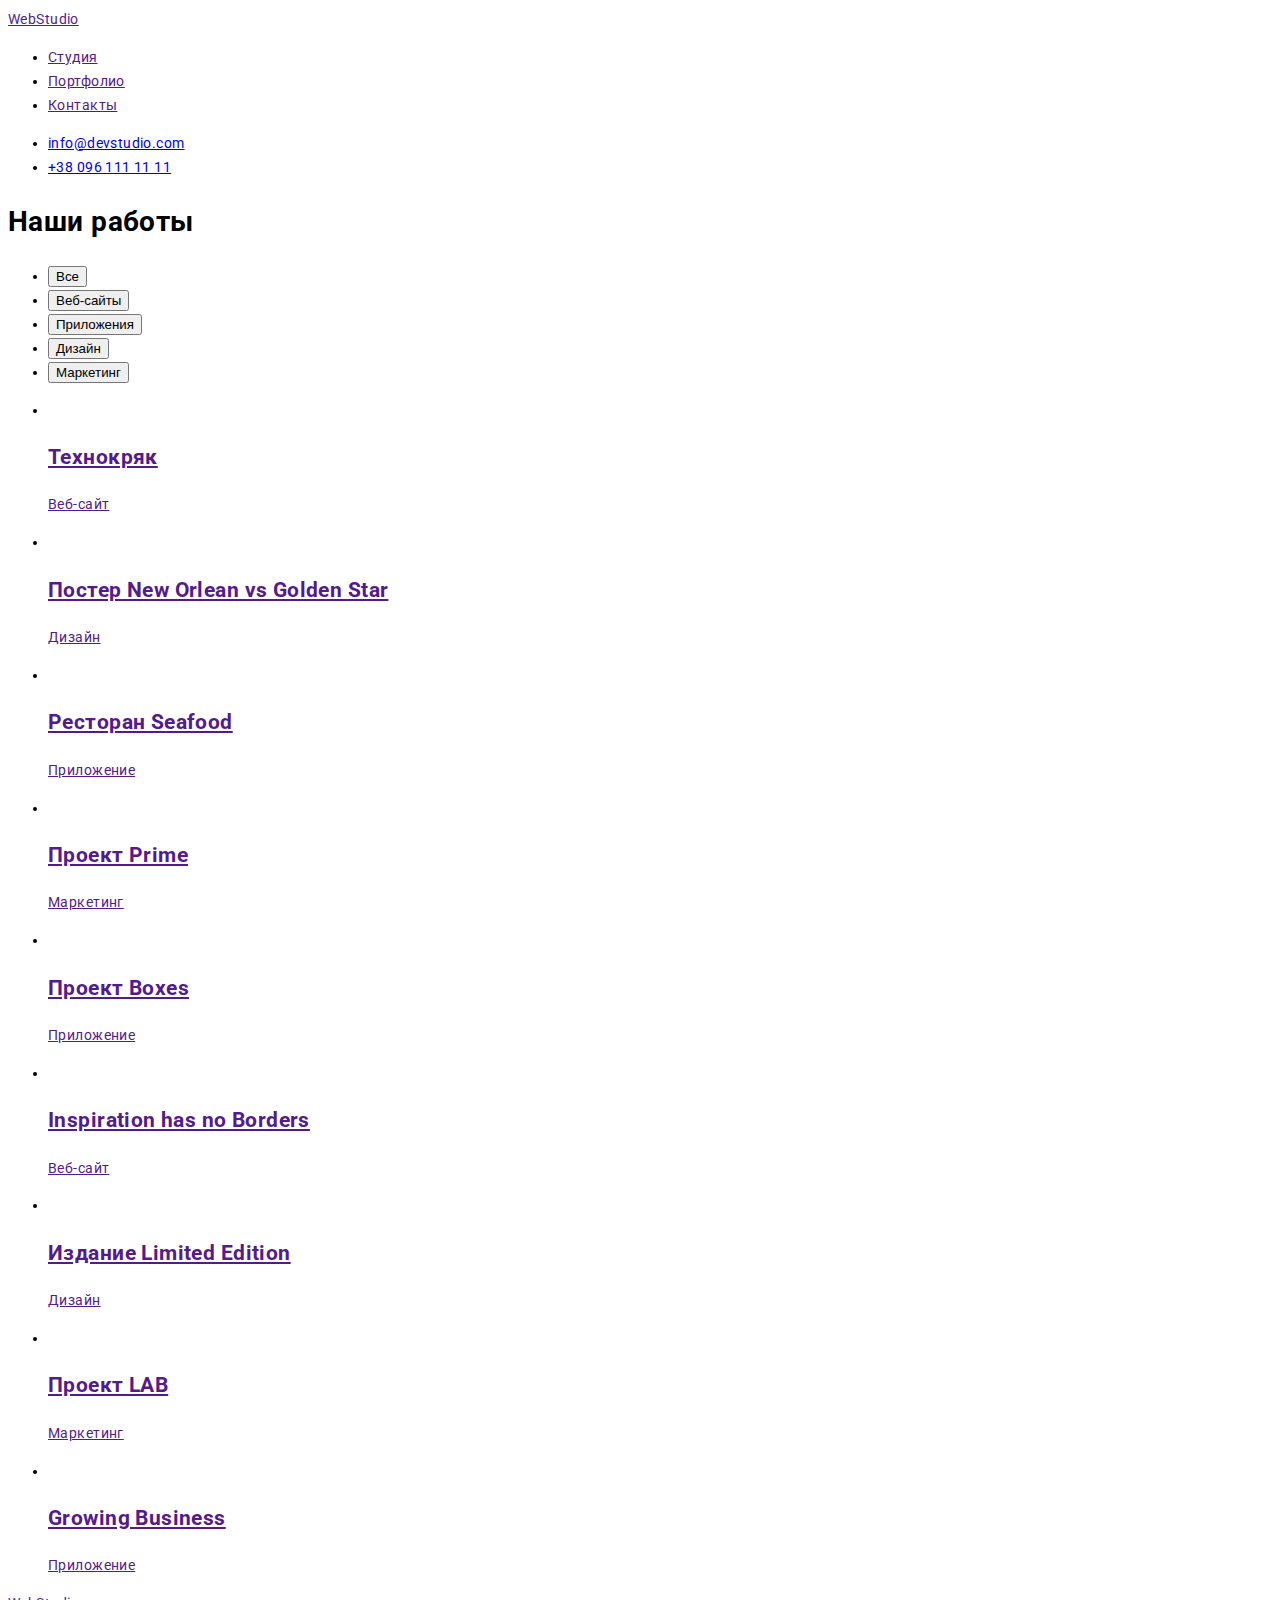
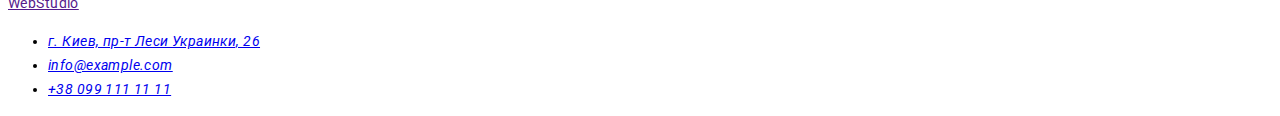
==== portfolio.html @ f93476ad "css header" ====
<!DOCTYPE html>
<html lang="ru">
<head>
    <meta charset="UTF-8">
    <meta http-equiv="X-UA-Compatible" content="IE=edge">
    <meta name="viewport" content="width=device-width, initial-scale=1.0">
    <title>Document</title>
    <link rel="preconnect" href="https://fonts.googleapis.com">
    <link rel="preconnect" href="https://fonts.gstatic.com" crossorigin>
    <link href="https://fonts.googleapis.com/css2?family=Raleway:wght@700&family=Roboto:wght@400;500;700&display=swap"
        rel="stylesheet">
    <link rel="stylesheet" href="./css/styles.css">
</head>
<body>
    <header>
        <nav>
            <a href="">WebStudio</a>
    
            <ul>
                <li><a href="">Студия</a></li>
                <li><a href="">Портфолио</a></li>
                <li><a href="">Контакты</a></li>
            </ul>
        </nav>
    
        <ul>
            <li><a href="mailto:info@devstudio.com">info@devstudio.com</a></li>
            <li><a href="tel:+380961111111">+38 096 111 11 11</a></li>
        </ul>
    </header>

    <main>
        <section>
            <!-- Предполагаемый заголовок секции-->
            <h1>Наши работы</h1>
        <ul>
            <li><button class="button">Все</button></li>
            <li><button class="button">Веб-сайты</button></li>
            <li><button class="button">Приложения</button></li>
            <li><button class="button">Дизайн</button></li>
            <li><button class="button">Маркетинг</button></li>
        </ul>

        <ul>
            <li><a href="">
                <img src="" alt="">
                <h2>Технокряк</h2>
                <p>Веб-сайт</p>
                </a>
            </li>
            <li><a href="">
                    <img src="" alt="">
                    <h2>Постер New Orlean vs Golden Star</h2>
                    <p>Дизайн</p>
                </a>
            </li>
            <li><a href="">
                <img src="" alt="">
                <h2>Ресторан Seafood</h2>
                <p>Приложение</p>
                </a>
            </li>
            <li><a href="">
                    <img src="" alt="">
                    <h2>Проект Prime</h2>
                    <p>Маркетинг</p>
                </a>
            </li>
            <li><a href="">
                    <img src="" alt="">
                    <h2>Проект Boxes</h2>
                    <p>Приложение</p>
                </a>
            </li>
            <li><a href="">
                    <img src="" alt="">
                    <h2>Inspiration has no Borders</h2>
                    <p>Веб-сайт</p>
                </a>
            </li>
            <li><a href="">
                    <img src="" alt="">
                    <h2>Издание Limited Edition</h2>
                    <p>Дизайн</p>
                </a>
            </li>
            <li><a href="">
                    <img src="" alt="">
                    <h2>Проект LAB</h2>
                    <p>Маркетинг</p>
                </a>
            </li>
            <li><a href="">
                    <img src="" alt="">
                    <h2>Growing Business</h2>
                    <p>Приложение</p>
                </a>
            </li>
        </ul>
        </section>
    </main>

    <footer>
        <a href="">WebStudio</a>
        <address>
            <ul>
                <li><a href="https://goo.gl/maps/ggvvfQNQPUt9Vm6N6" target="_blank" rel="noopener noreferrer">г. Киев, пр-т
                        Леси Украинки, 26</a></li>
                <li><a href="mailto:info@example.com">info@example.com</a></li>
                <li><a href="tel:+380991111111">+38 099 111 11 11</a></li>
            </ul>
        </address>
    </footer>


</body>
</html>
---- css/styles.css ----
:root{
    --primary-text-color: #757575;
    --title-text-color: #212121;
    --secondary-text-color: #FFFFFF;
    --accent-color: #2196F3;
}

body {
    font-family: Roboto, sans-serif;
    letter-spacing: 0.03em;
    font-size: 14px;
    line-height: 1.71;
}

.logo {
    font-family: Raleway, sans-serif;
    font-style: normal;
    font-weight: 700;
    font-size: 26px;
    line-height: 1.19;
    letter-spacing: 0.03em;

    color: #000000
}

.accent {
    color: var(--accent-color);
}

.site-nav a {
    font-weight: 500;
    font-size: 14px;
    line-height: 1.14;
    letter-spacing: 0.02em;

    color: var(--title-text-color);
}

.contacts a {
    font-weight: 500;
    font-size: 14px;
    line-height: 1.14;
    letter-spacing: 0.02em;

    color: #757575;
}

.site-nav a:hover,
.site-nav a:focus,
.contacts a:hover,
.contacts a:focus {
    color: var(--accent-color);
}
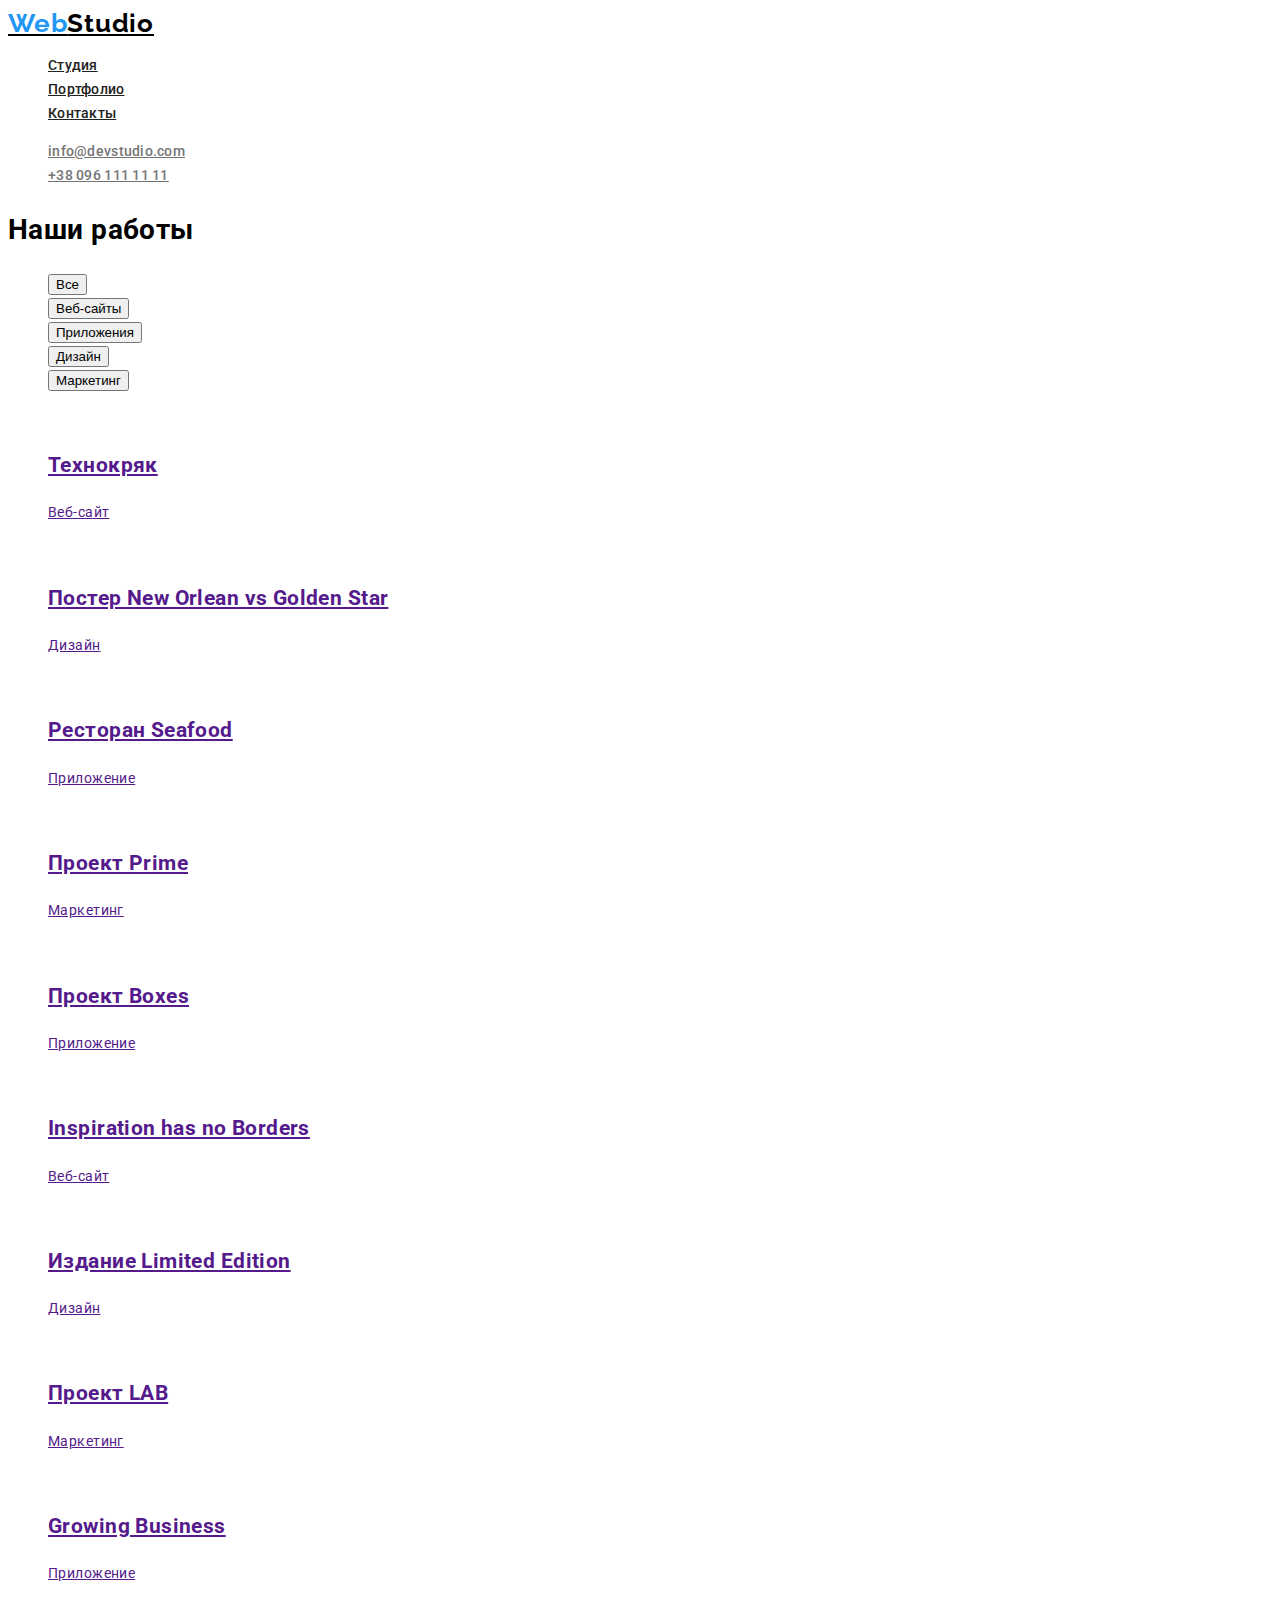
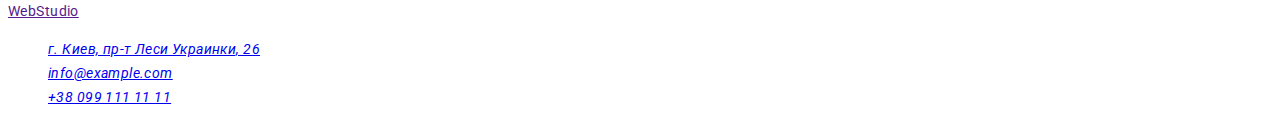
==== commit 576ab5a3: "Header copied to portfolio.html" ====
--- a/portfolio.html
+++ b/portfolio.html
@@ -12,23 +12,22 @@
     <link rel="stylesheet" href="./css/styles.css">
 </head>
 <body>
-    <header>
-        <nav>
-            <a href="">WebStudio</a>
-    
-            <ul>
-                <li><a href="">Студия</a></li>
-                <li><a href="">Портфолио</a></li>
-                <li><a href="">Контакты</a></li>
-            </ul>
-        </nav>
-    
-        <ul>
-            <li><a href="mailto:info@devstudio.com">info@devstudio.com</a></li>
-            <li><a href="tel:+380961111111">+38 096 111 11 11</a></li>
+<header>
+    <nav>
+        <a href="" class="logo"><span class="accent">Web</span>Studio</a>
+
+        <ul class="site-nav">
+            <li><a href="">Студия</a></li>
+            <li><a href="portfolio.html">Портфолио</a></li>
+            <li><a href="">Контакты</a></li>
         </ul>
-    </header>
+    </nav>
 
+    <ul class="contacts">
+        <li><a href="mailto:info@devstudio.com">info@devstudio.com</a></li>
+        <li><a href="tel:+380961111111">+38 096 111 11 11</a></li>
+    </ul>
+</header>
     <main>
         <section>
             <!-- Предполагаемый заголовок секции-->
--- a/css/styles.css
+++ b/css/styles.css
@@ -5,6 +5,7 @@
     --accent-color: #2196F3;
 }
 
+/* Правила, применимые ко всему body  */
 body {
     font-family: Roboto, sans-serif;
     letter-spacing: 0.03em;
@@ -12,6 +13,11 @@
     line-height: 1.71;
 }
 
+ul {
+    list-style-type: none;
+}
+
+/* Стилизация header  */
 .logo {
     font-family: Raleway, sans-serif;
     font-style: normal;
@@ -50,4 +56,6 @@
 .contacts a:hover,
 .contacts a:focus {
     color: var(--accent-color);
-}+}
+
+/* Стилизация footer  */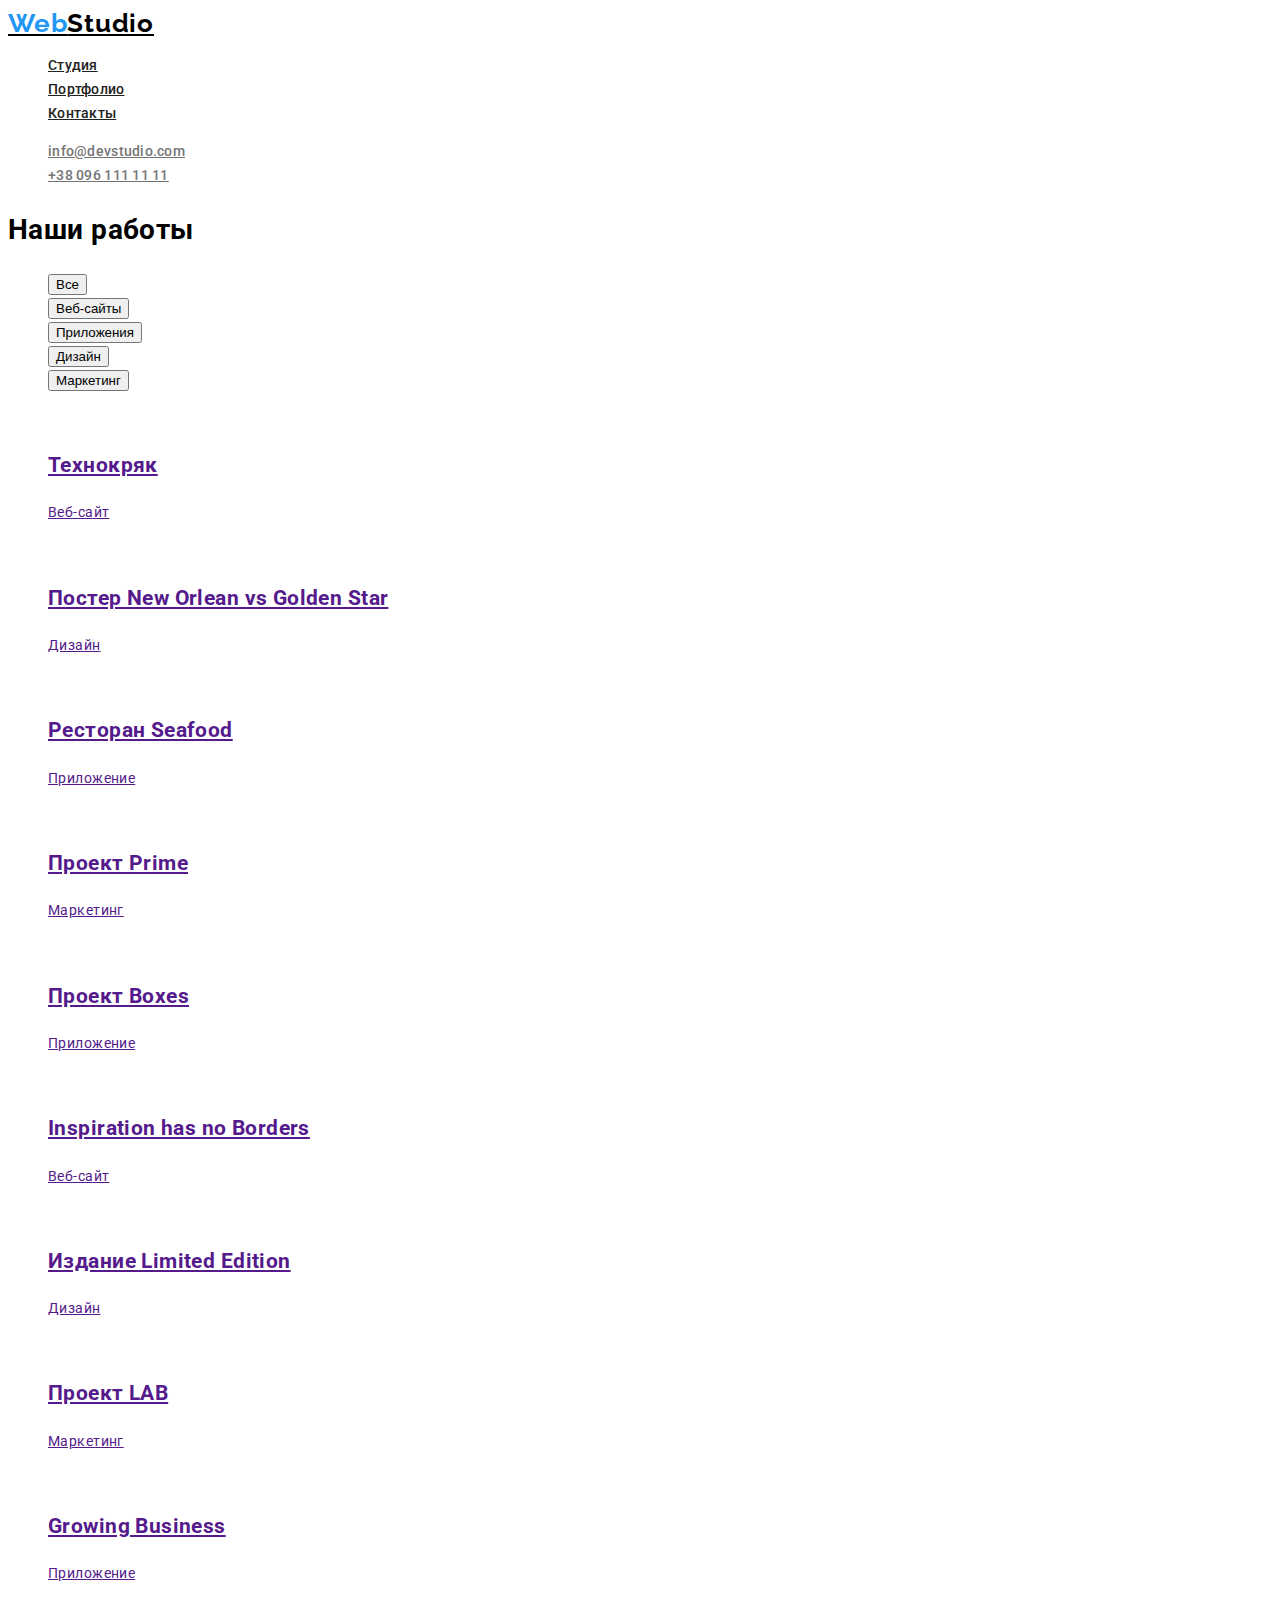
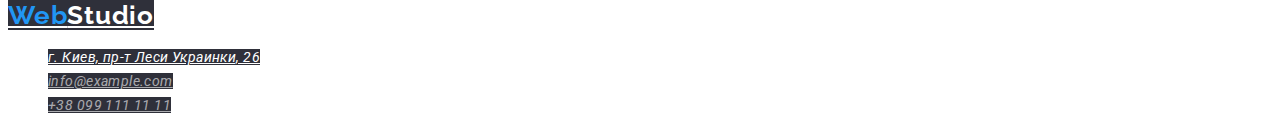
==== commit 7f26c9c6: "Copied footer to portfolio.html" ====
--- a/portfolio.html
+++ b/portfolio.html
@@ -99,17 +99,17 @@
         </section>
     </main>
 
-    <footer>
-        <a href="">WebStudio</a>
-        <address>
-            <ul>
-                <li><a href="https://goo.gl/maps/ggvvfQNQPUt9Vm6N6" target="_blank" rel="noopener noreferrer">г. Киев, пр-т
-                        Леси Украинки, 26</a></li>
-                <li><a href="mailto:info@example.com">info@example.com</a></li>
-                <li><a href="tel:+380991111111">+38 099 111 11 11</a></li>
-            </ul>
-        </address>
-    </footer>
+<footer>
+    <a href="" class="logo footer"><span class="accent">Web</span>Studio</a>
+    <address>
+        <ul>
+            <li><a class="physical-adress" href="https://goo.gl/maps/ggvvfQNQPUt9Vm6N6" target="_blank"
+                    rel="noopener noreferrer">г. Киев, пр-т Леси Украинки, 26</a></li>
+            <li><a class="contacts-footer" href="mailto:info@example.com">info@example.com</a></li>
+            <li><a class="contacts-footer" href="tel:+380991111111">+38 099 111 11 11</a></li>
+        </ul>
+    </address>
+</footer>
 
 
 </body>
--- a/css/styles.css
+++ b/css/styles.css
@@ -58,4 +58,20 @@
     color: var(--accent-color);
 }
 
-/* Стилизация footer  */+/* Стилизация footer  */
+.logo.footer {
+    color: #FFFFFF;
+    background-color: #2F303A;
+}
+
+.physical-adress {
+    font-weight: 400;
+    color: #FFFFFF;
+    background-color: #2F303A;
+}
+
+.contacts-footer {
+    font-weight: 400;
+    color: rgba(255, 255, 255, 0.6);
+    background-color: #2F303A;
+}
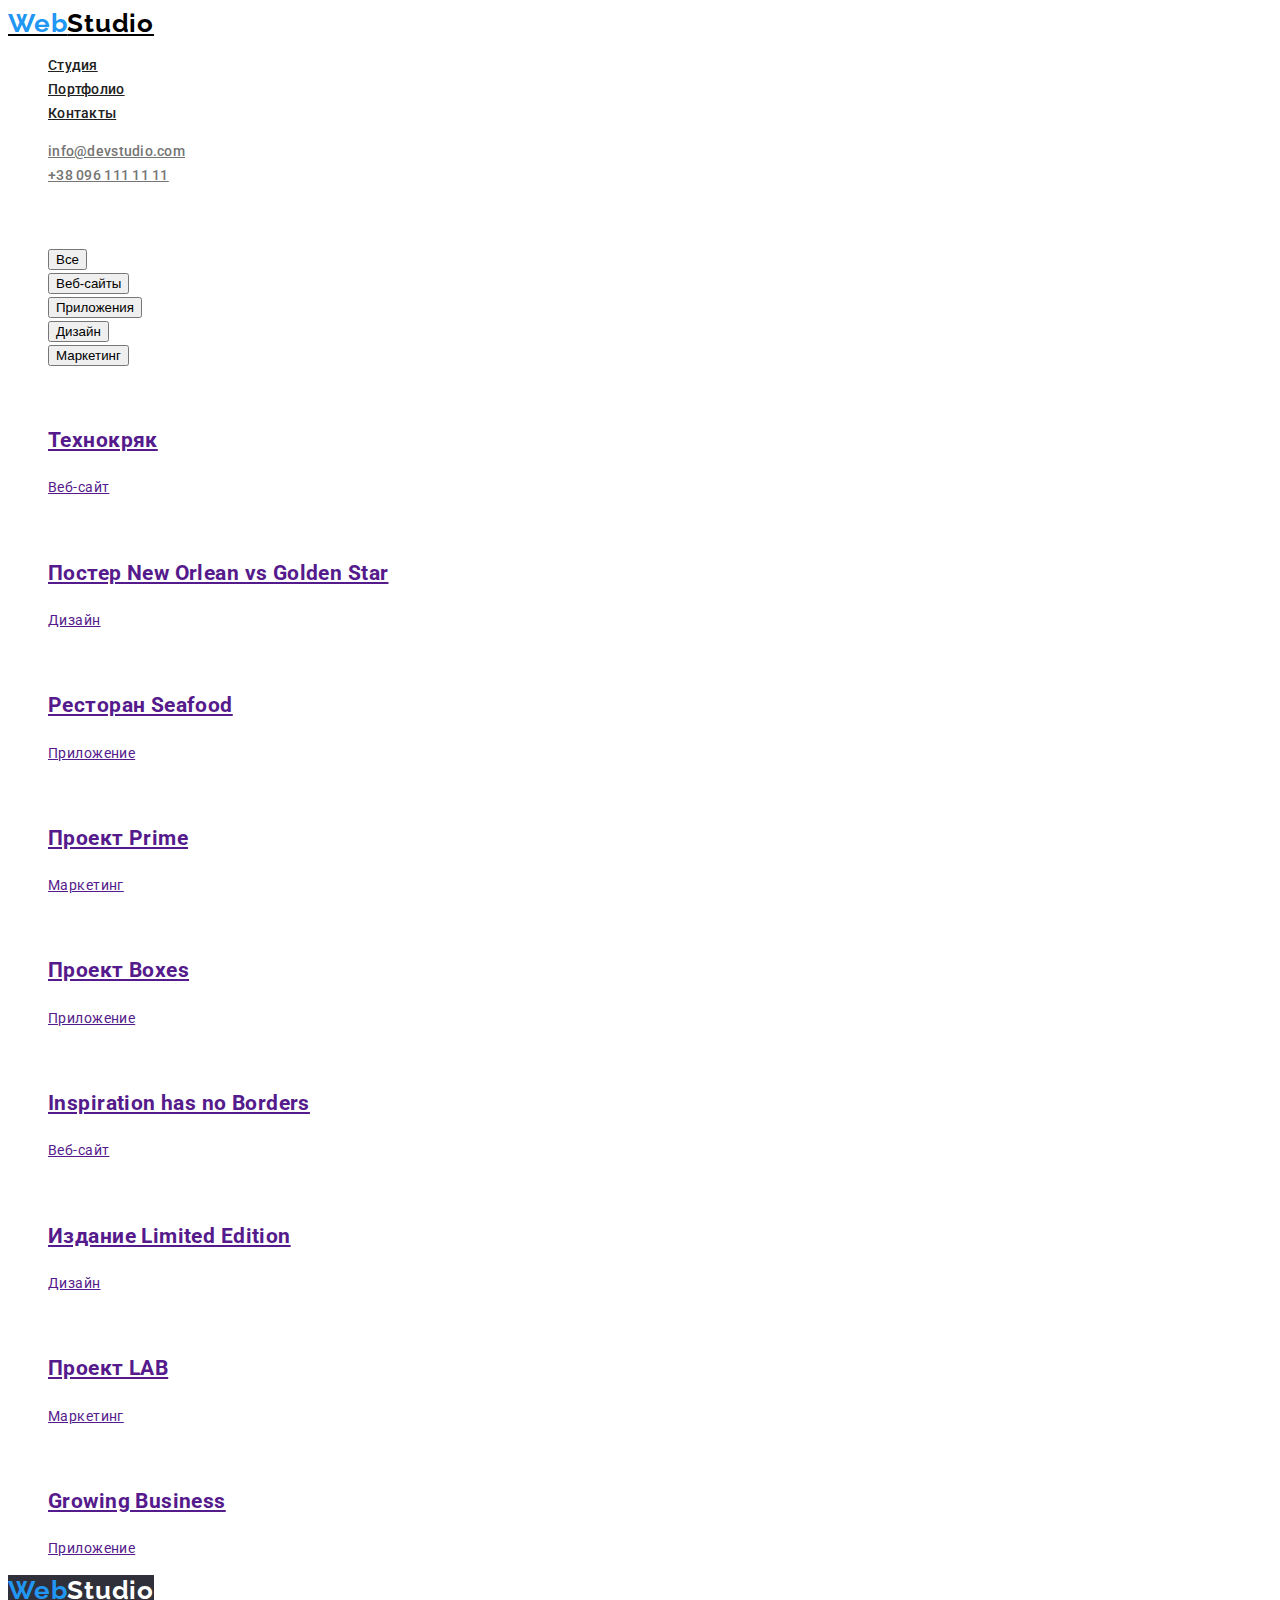
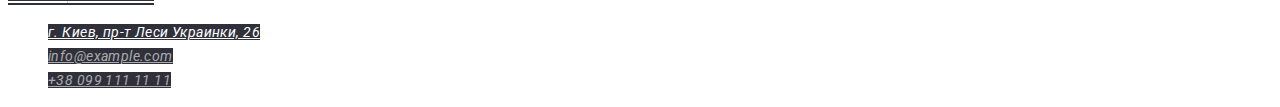
==== commit 1ad0c403: "Stylized class .hero" ====
--- a/portfolio.html
+++ b/portfolio.html
@@ -7,7 +7,9 @@
     <title>Document</title>
     <link rel="preconnect" href="https://fonts.googleapis.com">
     <link rel="preconnect" href="https://fonts.gstatic.com" crossorigin>
-    <link href="https://fonts.googleapis.com/css2?family=Raleway:wght@700&family=Roboto:wght@400;500;700&display=swap"
+    <link rel="preconnect" href="https://fonts.googleapis.com">
+    <link rel="preconnect" href="https://fonts.gstatic.com" crossorigin>
+    <link href="https://fonts.googleapis.com/css2?family=Raleway:wght@700&family=Roboto:wght@400;500;700;900&display=swap"
         rel="stylesheet">
     <link rel="stylesheet" href="./css/styles.css">
 </head>
--- a/css/styles.css
+++ b/css/styles.css
@@ -3,6 +3,7 @@
     --title-text-color: #212121;
     --secondary-text-color: #FFFFFF;
     --accent-color: #2196F3;
+    --secondary-background-color: #2F303A;
 }
 
 /* Правила, применимые ко всему body  */
@@ -61,17 +62,47 @@
 /* Стилизация footer  */
 .logo.footer {
     color: #FFFFFF;
-    background-color: #2F303A;
+    background-color: var(--secondary-background-color)
 }
 
 .physical-adress {
     font-weight: 400;
     color: #FFFFFF;
-    background-color: #2F303A;
+    background-color: var(--secondary-background-color)
 }
 
 .contacts-footer {
     font-weight: 400;
     color: rgba(255, 255, 255, 0.6);
-    background-color: #2F303A;
+    background-color: var(--secondary-background-color)
 }
+
+/* Стилизация main главной страницы */
+.hero {
+    background-color: var(--secondary-background-color)
+}
+
+h1 {
+    font-style: normal;
+    font-weight: 900;
+    font-size: 44px;
+    line-height: 1.36px;
+    text-align: center;
+    letter-spacing: 0.06em;
+    text-transform: uppercase;
+    
+    color: var(--secondary-text-color)
+}
+
+.hero button {
+    font-weight: 700;
+    font-size: 16px;
+    line-height: 1.88;
+    display: flex;
+    align-items: center;
+    text-align: center;
+    letter-spacing: 0.06em;
+    
+    color: var(--secondary-text-color);
+    background-color: var(--accent-color);
+}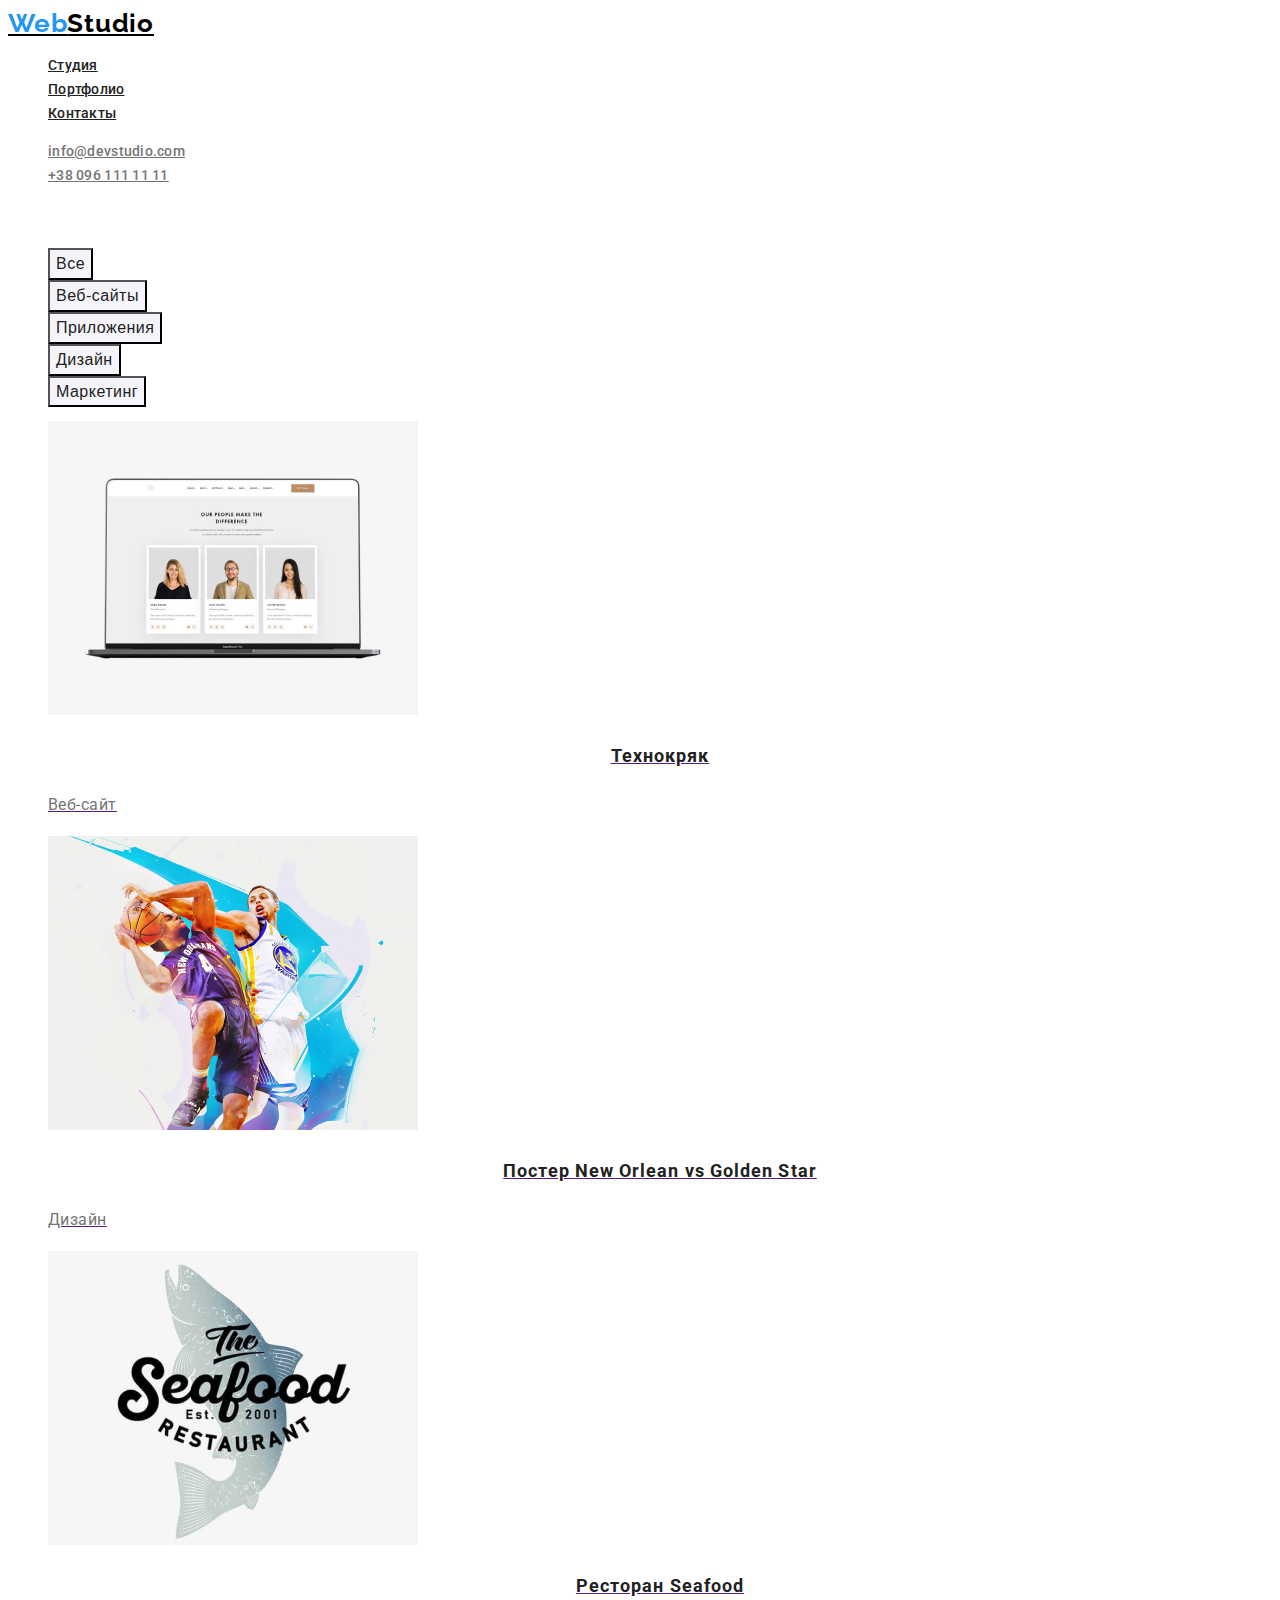
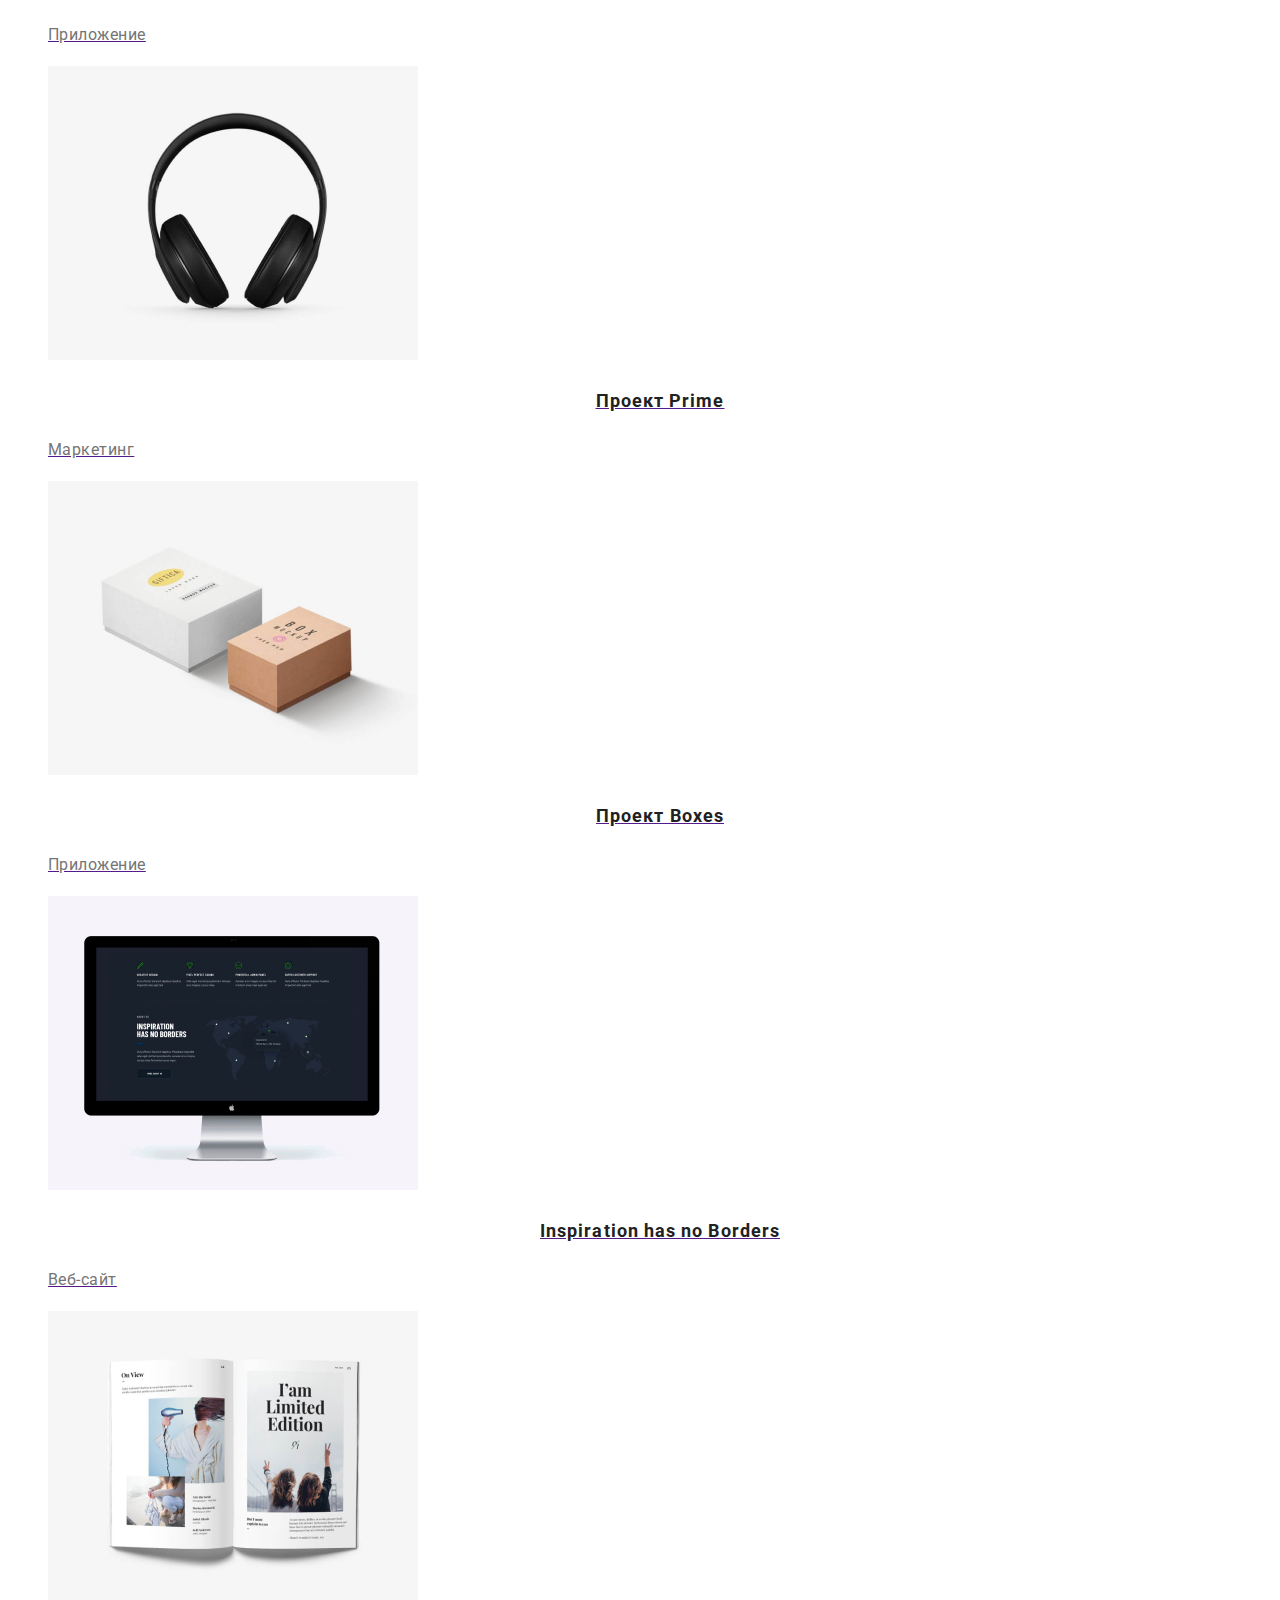
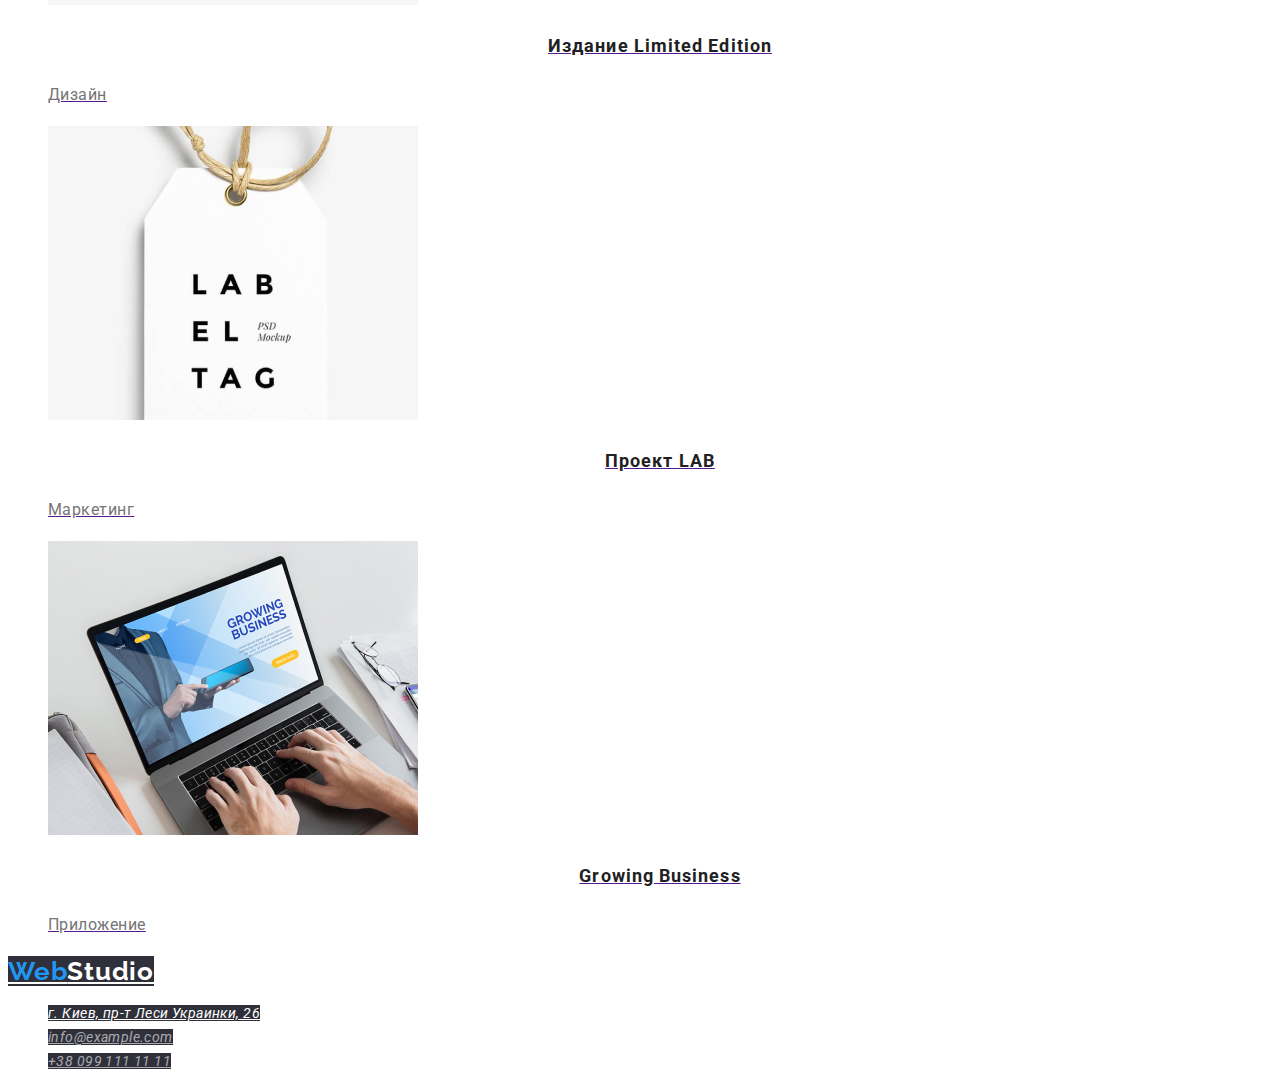
==== commit 11c8f2ce: "Stylized main portfolio.html" ====
--- a/portfolio.html
+++ b/portfolio.html
@@ -34,7 +34,7 @@
         <section>
             <!-- Предполагаемый заголовок секции-->
             <h1>Наши работы</h1>
-        <ul>
+        <ul class="work-types">
             <li><button class="button">Все</button></li>
             <li><button class="button">Веб-сайты</button></li>
             <li><button class="button">Приложения</button></li>
@@ -42,57 +42,57 @@
             <li><button class="button">Маркетинг</button></li>
         </ul>
 
-        <ul>
+        <ul class="work-examples">
             <li><a href="">
-                <img src="" alt="">
+                <img src="./images/img-5.jpg" alt="Пример созданного веб-сайта на мониторе ноутбука" width="370px">
                 <h2>Технокряк</h2>
                 <p>Веб-сайт</p>
                 </a>
             </li>
             <li><a href="">
-                    <img src="" alt="">
+                    <img src="./images/img-6.jpg" alt="Момент баскетбольной игры" width="370px">
                     <h2>Постер New Orlean vs Golden Star</h2>
                     <p>Дизайн</p>
                 </a>
             </li>
             <li><a href="">
-                <img src="" alt="">
+                <img src="./images/img-7.jpg" alt="Эмблема рыбного ресторана" width="370px">
                 <h2>Ресторан Seafood</h2>
                 <p>Приложение</p>
                 </a>
             </li>
             <li><a href="">
-                    <img src="" alt="">
+                    <img src="./images/img-8.jpg" alt="Наушники" width="370px">
                     <h2>Проект Prime</h2>
                     <p>Маркетинг</p>
                 </a>
             </li>
             <li><a href="">
-                    <img src="" alt="">
+                    <img src="./images/img-9.jpg" alt="Коробки" width="370px">
                     <h2>Проект Boxes</h2>
                     <p>Приложение</p>
                 </a>
             </li>
             <li><a href="">
-                    <img src="" alt="">
+                    <img src="./images/img-10.jpg" alt="Пример созданного веб-сайта на мониторе компьютера" width="370px">
                     <h2>Inspiration has no Borders</h2>
                     <p>Веб-сайт</p>
                 </a>
             </li>
             <li><a href="">
-                    <img src="" alt="">
+                    <img src="./images/img-11.jpg" alt="Открытый журнал" width="370px">
                     <h2>Издание Limited Edition</h2>
                     <p>Дизайн</p>
                 </a>
             </li>
             <li><a href="">
-                    <img src="" alt="">
+                    <img src="./images/img-12.jpg" alt="Бирка с логотипом компании" width="370px">
                     <h2>Проект LAB</h2>
                     <p>Маркетинг</p>
                 </a>
             </li>
             <li><a href="">
-                    <img src="" alt="">
+                    <img src="./images/img-13.jpg" alt="Пример созданного приложения на ноутбуке" width="370px">
                     <h2>Growing Business</h2>
                     <p>Приложение</p>
                 </a>
--- a/css/styles.css
+++ b/css/styles.css
@@ -12,6 +12,19 @@
     letter-spacing: 0.03em;
     font-size: 14px;
     line-height: 1.71;
+
+    background-color: var(--secondary-text-color);
+}
+
+h2 {
+    font-style: normal;
+    font-weight: 700;
+    font-size: 36px;
+    line-height: 1.35;
+    text-align: center;
+    letter-spacing: 0.03em;
+
+    color: var(--title-text-color)
 }
 
 ul {
@@ -60,6 +73,10 @@
 }
 
 /* Стилизация footer  */
+.footer {
+    background-color: var(--secondary-background-color);
+}
+
 .logo.footer {
     color: #FFFFFF;
     background-color: var(--secondary-background-color)
@@ -78,6 +95,8 @@
 }
 
 /* Стилизация main главной страницы */
+
+/* Стилизация секции hero */
 .hero {
     background-color: var(--secondary-background-color)
 }
@@ -105,4 +124,85 @@
     
     color: var(--secondary-text-color);
     background-color: var(--accent-color);
+}
+
+/* Стилизация секции benefits */
+.benefits h3 {
+    font-style: normal;
+    font-weight: 700;
+    font-size: 14px;
+    line-height: 1.14;
+    letter-spacing: 0.03em;
+    text-transform: uppercase;
+    
+    color: var(--title-text-color)
+}
+
+.benefits p {
+    font-style: normal;
+    font-weight: 400;
+    font-size: 14px;
+    line-height: 1.71;
+    letter-spacing: 0.03em;
+    
+    color: var(--primary-text-color)
+}
+
+/* Стилизация секции services */
+
+/* Стилизация секции team */
+.team {
+    font-style: normal;
+    font-weight: 500;
+    font-size: 16px;
+    line-height: 1.19;
+    text-align: center;
+    letter-spacing: 0.03em;
+}
+
+.team h3 { 
+    color: var(--title-text-color)
+}
+
+.team p {
+    color: var(--primary-text-color);
+}
+
+/* Стилизация страницы portfolio*/
+.work-types .button {
+    font-style: normal;
+    font-weight: 500;
+    font-size: 16px;
+    line-height: 1.62;
+    text-align: center;
+    letter-spacing: 0.03em;
+    
+    color: var(--title-text-color);
+    background-color: #F5F4FA;
+}
+
+.work-types .button:hover,
+.work-types .button:focus {
+    color: var(--secondary-text-color);
+    background-color: var(--accent-color);
+}
+
+.work-examples h2 {
+    font-style: normal;
+    font-weight: 700;
+    font-size: 18px;
+    line-height: 2;
+    letter-spacing: 0.06em;
+    
+    color: var(--title-text-color)
+}
+
+.work-examples p {
+    font-style: normal;
+    font-weight: 400;
+    font-size: 16px;
+    line-height: 1.88;
+    letter-spacing: 0.03em;
+    
+    color: var(--primary-text-color)
 }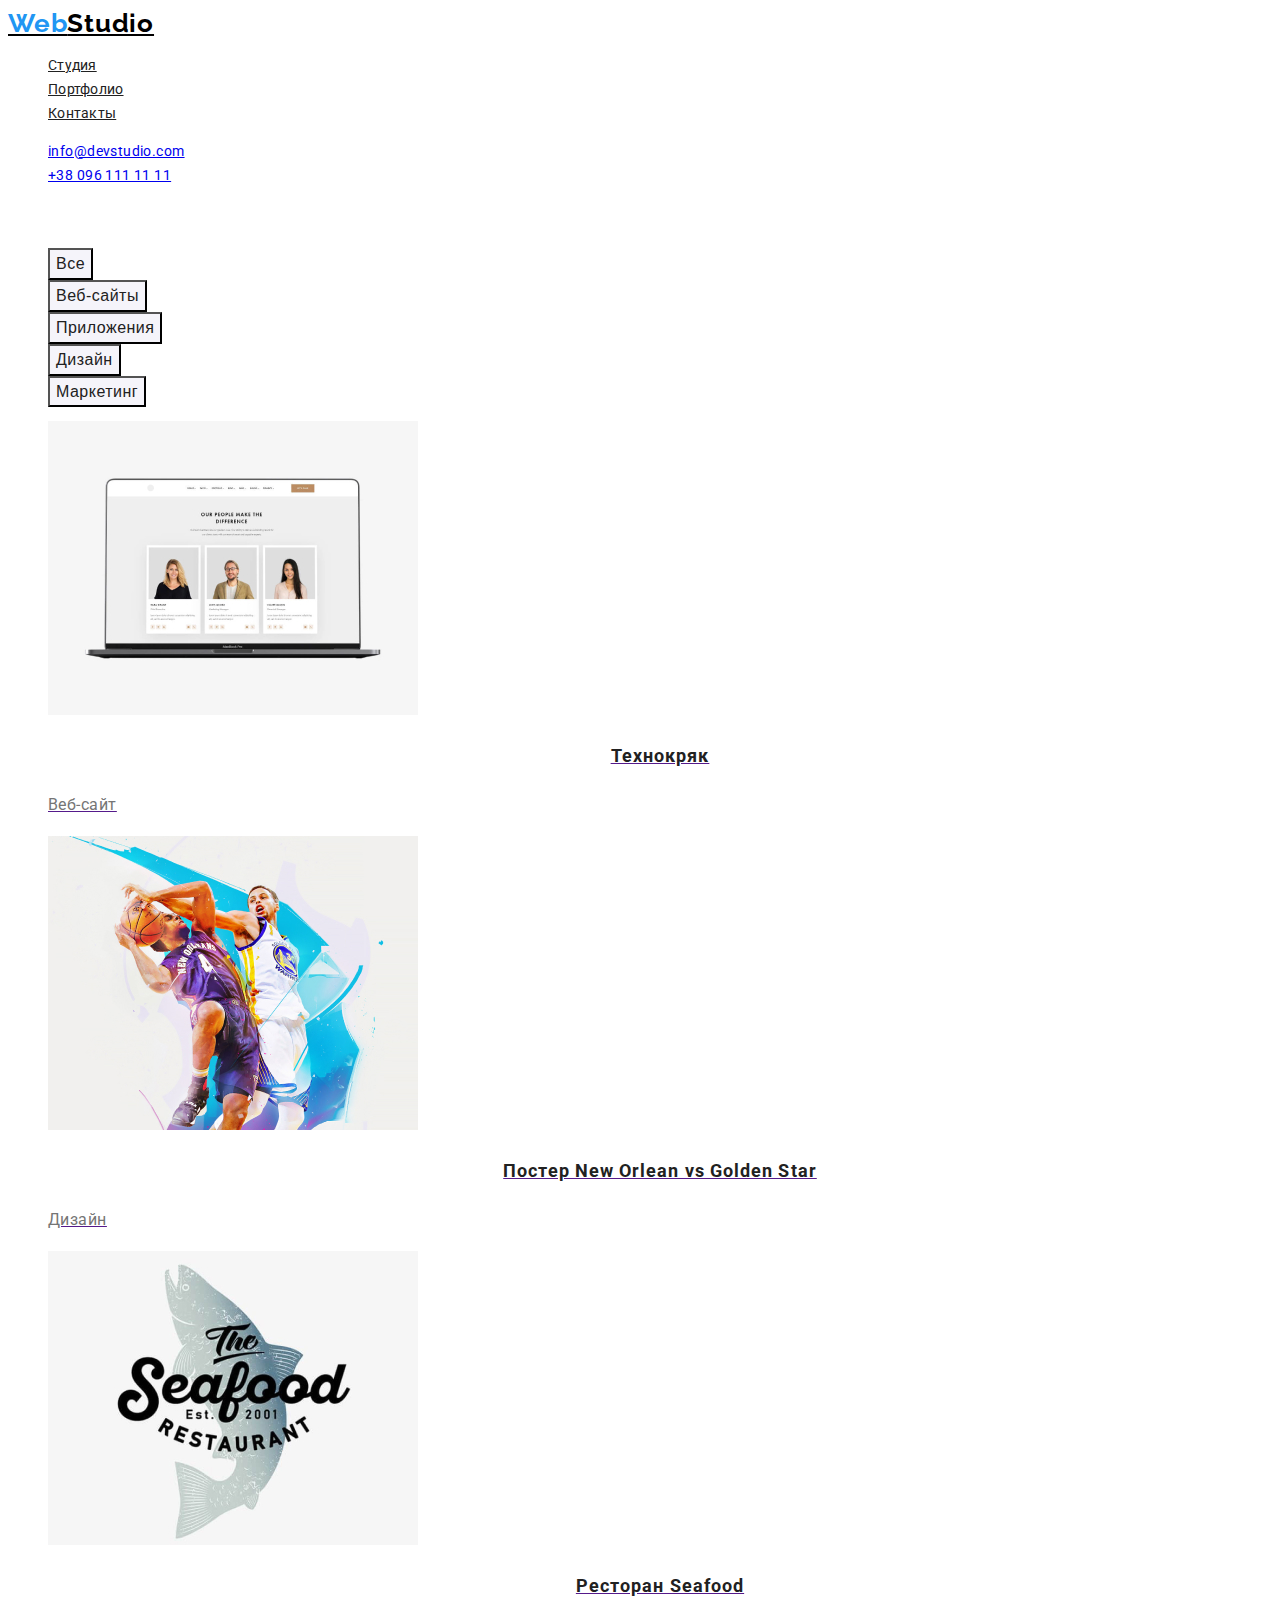
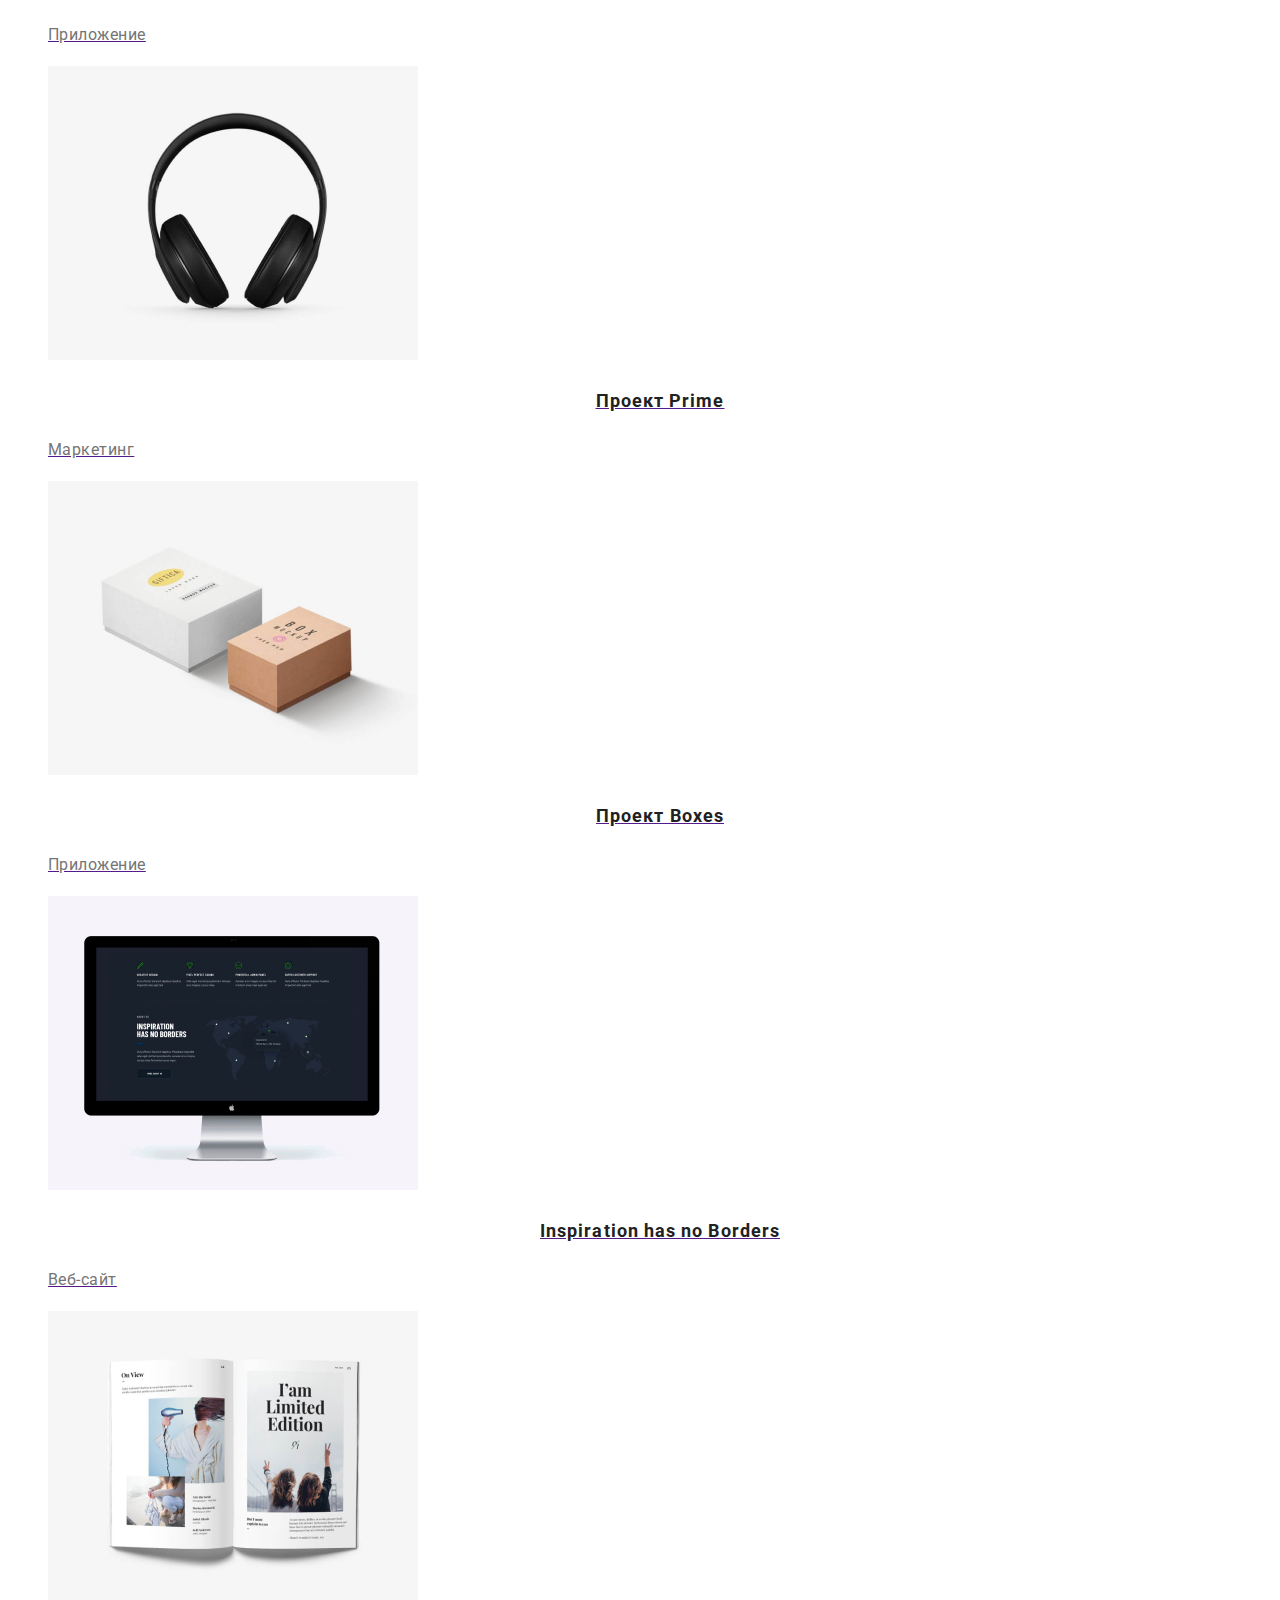
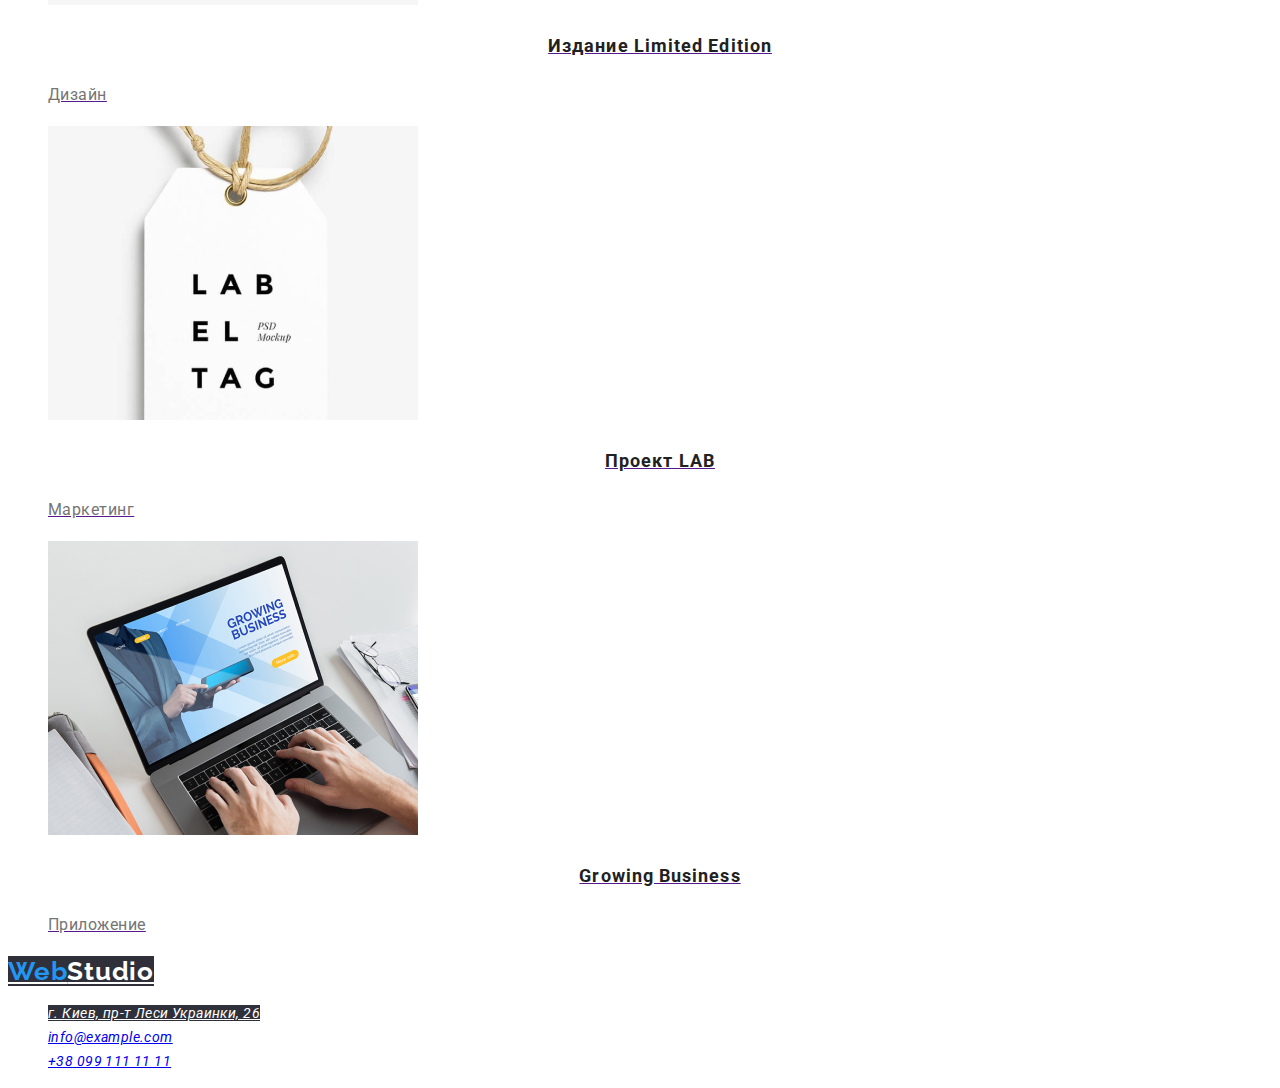
==== commit c10ec4f2: "Bugs fixed after html validation" ====
--- a/portfolio.html
+++ b/portfolio.html
@@ -16,18 +16,18 @@
 <body>
 <header>
     <nav>
-        <a href="" class="logo"><span class="accent">Web</span>Studio</a>
+        <a href="" class="logo header"><span class="accent">Web</span>Studio</a>
 
         <ul class="site-nav">
-            <li><a href="">Студия</a></li>
+            <li><a href="index.html">Студия</a></li>
             <li><a href="portfolio.html">Портфолио</a></li>
             <li><a href="">Контакты</a></li>
         </ul>
     </nav>
 
-    <ul class="contacts">
-        <li><a href="mailto:info@devstudio.com">info@devstudio.com</a></li>
-        <li><a href="tel:+380961111111">+38 096 111 11 11</a></li>
+    <ul>
+        <li><a class="contacts" href="mailto:info@devstudio.com">info@devstudio.com</a></li>
+        <li><a class="contacts" href="tel:+380961111111">+38 096 111 11 11</a></li>
     </ul>
 </header>
     <main>
@@ -44,55 +44,55 @@
 
         <ul class="work-examples">
             <li><a href="">
-                <img src="./images/img-5.jpg" alt="Пример созданного веб-сайта на мониторе ноутбука" width="370px">
+                <img src="./images/img-5.jpg" alt="Пример созданного веб-сайта на мониторе ноутбука" width="370">
                 <h2>Технокряк</h2>
                 <p>Веб-сайт</p>
                 </a>
             </li>
             <li><a href="">
-                    <img src="./images/img-6.jpg" alt="Момент баскетбольной игры" width="370px">
+                    <img src="./images/img-6.jpg" alt="Момент баскетбольной игры" width="370">
                     <h2>Постер New Orlean vs Golden Star</h2>
                     <p>Дизайн</p>
                 </a>
             </li>
             <li><a href="">
-                <img src="./images/img-7.jpg" alt="Эмблема рыбного ресторана" width="370px">
+                <img src="./images/img-7.jpg" alt="Эмблема рыбного ресторана" width="370">
                 <h2>Ресторан Seafood</h2>
                 <p>Приложение</p>
                 </a>
             </li>
             <li><a href="">
-                    <img src="./images/img-8.jpg" alt="Наушники" width="370px">
+                    <img src="./images/img-8.jpg" alt="Наушники" width="370">
                     <h2>Проект Prime</h2>
                     <p>Маркетинг</p>
                 </a>
             </li>
             <li><a href="">
-                    <img src="./images/img-9.jpg" alt="Коробки" width="370px">
+                    <img src="./images/img-9.jpg" alt="Коробки" width="370">
                     <h2>Проект Boxes</h2>
                     <p>Приложение</p>
                 </a>
             </li>
             <li><a href="">
-                    <img src="./images/img-10.jpg" alt="Пример созданного веб-сайта на мониторе компьютера" width="370px">
+                    <img src="./images/img-10.jpg" alt="Пример созданного веб-сайта на мониторе компьютера" width="370">
                     <h2>Inspiration has no Borders</h2>
                     <p>Веб-сайт</p>
                 </a>
             </li>
             <li><a href="">
-                    <img src="./images/img-11.jpg" alt="Открытый журнал" width="370px">
+                    <img src="./images/img-11.jpg" alt="Открытый журнал" width="370">
                     <h2>Издание Limited Edition</h2>
                     <p>Дизайн</p>
                 </a>
             </li>
             <li><a href="">
-                    <img src="./images/img-12.jpg" alt="Бирка с логотипом компании" width="370px">
+                    <img src="./images/img-12.jpg" alt="Бирка с логотипом компании" width="370">
                     <h2>Проект LAB</h2>
                     <p>Маркетинг</p>
                 </a>
             </li>
             <li><a href="">
-                    <img src="./images/img-13.jpg" alt="Пример созданного приложения на ноутбуке" width="370px">
+                    <img src="./images/img-13.jpg" alt="Пример созданного приложения на ноутбуке" width="370">
                     <h2>Growing Business</h2>
                     <p>Приложение</p>
                 </a>
@@ -107,8 +107,8 @@
         <ul>
             <li><a class="physical-adress" href="https://goo.gl/maps/ggvvfQNQPUt9Vm6N6" target="_blank"
                     rel="noopener noreferrer">г. Киев, пр-т Леси Украинки, 26</a></li>
-            <li><a class="contacts-footer" href="mailto:info@example.com">info@example.com</a></li>
-            <li><a class="contacts-footer" href="tel:+380991111111">+38 099 111 11 11</a></li>
+            <li><a class="contacts" href="mailto:info@example.com">info@example.com</a></li>
+            <li><a class="contacts" href="tel:+380991111111">+38 099 111 11 11</a></li>
         </ul>
     </address>
 </footer>
--- a/css/styles.css
+++ b/css/styles.css
@@ -4,43 +4,51 @@
     --secondary-text-color: #FFFFFF;
     --accent-color: #2196F3;
     --secondary-background-color: #2F303A;
+    --color-logo-black: #000000;
+    --color-contacts: #757575;
+    --button-background-color: #F5F4FA;
 }
 
 /* Правила, применимые ко всему body  */
 body {
     font-family: Roboto, sans-serif;
-    letter-spacing: 0.03em;
+    font-style: normal;
+    font-weight: 400;
     font-size: 14px;
     line-height: 1.71;
+    letter-spacing: 0.03em;
 
+    color: var(--primary-text-color);
     background-color: var(--secondary-text-color);
 }
 
 h2 {
-    font-style: normal;
     font-weight: 700;
     font-size: 36px;
     line-height: 1.35;
     text-align: center;
     letter-spacing: 0.03em;
 
-    color: var(--title-text-color)
+    color: var(--title-text-color);
 }
 
 ul {
     list-style-type: none;
 }
 
+button {
+    cursor: pointer;
+}
+
 /* Стилизация header  */
 .logo {
     font-family: Raleway, sans-serif;
-    font-style: normal;
     font-weight: 700;
     font-size: 26px;
     line-height: 1.19;
     letter-spacing: 0.03em;
 
-    color: #000000
+    color: var(--color-logo-black);
 }
 
 .accent {
@@ -48,7 +56,6 @@
 }
 
 .site-nav a {
-    font-weight: 500;
     font-size: 14px;
     line-height: 1.14;
     letter-spacing: 0.02em;
@@ -62,13 +69,13 @@
     line-height: 1.14;
     letter-spacing: 0.02em;
 
-    color: #757575;
+    color: var(--color-contacts);
 }
 
 .site-nav a:hover,
 .site-nav a:focus,
-.contacts a:hover,
-.contacts a:focus {
+a.contacts:hover,
+a.contacts:focus {
     color: var(--accent-color);
 }
 
@@ -78,31 +85,28 @@
 }
 
 .logo.footer {
-    color: #FFFFFF;
-    background-color: var(--secondary-background-color)
+    color: var(--secondary-text-color);
+    background-color: var(--secondary-background-color);
 }
 
 .physical-adress {
-    font-weight: 400;
-    color: #FFFFFF;
-    background-color: var(--secondary-background-color)
+    color: var(--secondary-text-color);
+    background-color: var(--secondary-background-color);
 }
 
 .contacts-footer {
-    font-weight: 400;
     color: rgba(255, 255, 255, 0.6);
-    background-color: var(--secondary-background-color)
+    background-color: var(--secondary-background-color);
 }
 
 /* Стилизация main главной страницы */
 
 /* Стилизация секции hero */
 .hero {
-    background-color: var(--secondary-background-color)
+    background-color: var(--secondary-background-color);
 }
 
 h1 {
-    font-style: normal;
     font-weight: 900;
     font-size: 44px;
     line-height: 1.36px;
@@ -110,7 +114,7 @@
     letter-spacing: 0.06em;
     text-transform: uppercase;
     
-    color: var(--secondary-text-color)
+    color: var(--secondary-text-color);
 }
 
 .hero button {
@@ -128,31 +132,25 @@
 
 /* Стилизация секции benefits */
 .benefits h3 {
-    font-style: normal;
     font-weight: 700;
     font-size: 14px;
     line-height: 1.14;
     letter-spacing: 0.03em;
     text-transform: uppercase;
     
-    color: var(--title-text-color)
+    color: var(--title-text-color);
 }
 
 .benefits p {
-    font-style: normal;
-    font-weight: 400;
     font-size: 14px;
     line-height: 1.71;
     letter-spacing: 0.03em;
-    
-    color: var(--primary-text-color)
 }
 
 /* Стилизация секции services */
 
 /* Стилизация секции team */
 .team {
-    font-style: normal;
     font-weight: 500;
     font-size: 16px;
     line-height: 1.19;
@@ -161,16 +159,11 @@
 }
 
 .team h3 { 
-    color: var(--title-text-color)
-}
-
-.team p {
-    color: var(--primary-text-color);
+    color: var(--title-text-color);
 }
 
 /* Стилизация страницы portfolio*/
 .work-types .button {
-    font-style: normal;
     font-weight: 500;
     font-size: 16px;
     line-height: 1.62;
@@ -178,7 +171,7 @@
     letter-spacing: 0.03em;
     
     color: var(--title-text-color);
-    background-color: #F5F4FA;
+    background-color: var(--button-background-color);
 }
 
 .work-types .button:hover,
@@ -188,21 +181,18 @@
 }
 
 .work-examples h2 {
-    font-style: normal;
     font-weight: 700;
     font-size: 18px;
     line-height: 2;
     letter-spacing: 0.06em;
     
-    color: var(--title-text-color)
+    color: var(--title-text-color);
 }
 
 .work-examples p {
-    font-style: normal;
-    font-weight: 400;
     font-size: 16px;
     line-height: 1.88;
     letter-spacing: 0.03em;
     
-    color: var(--primary-text-color)
+    color: var(--primary-text-color);
 }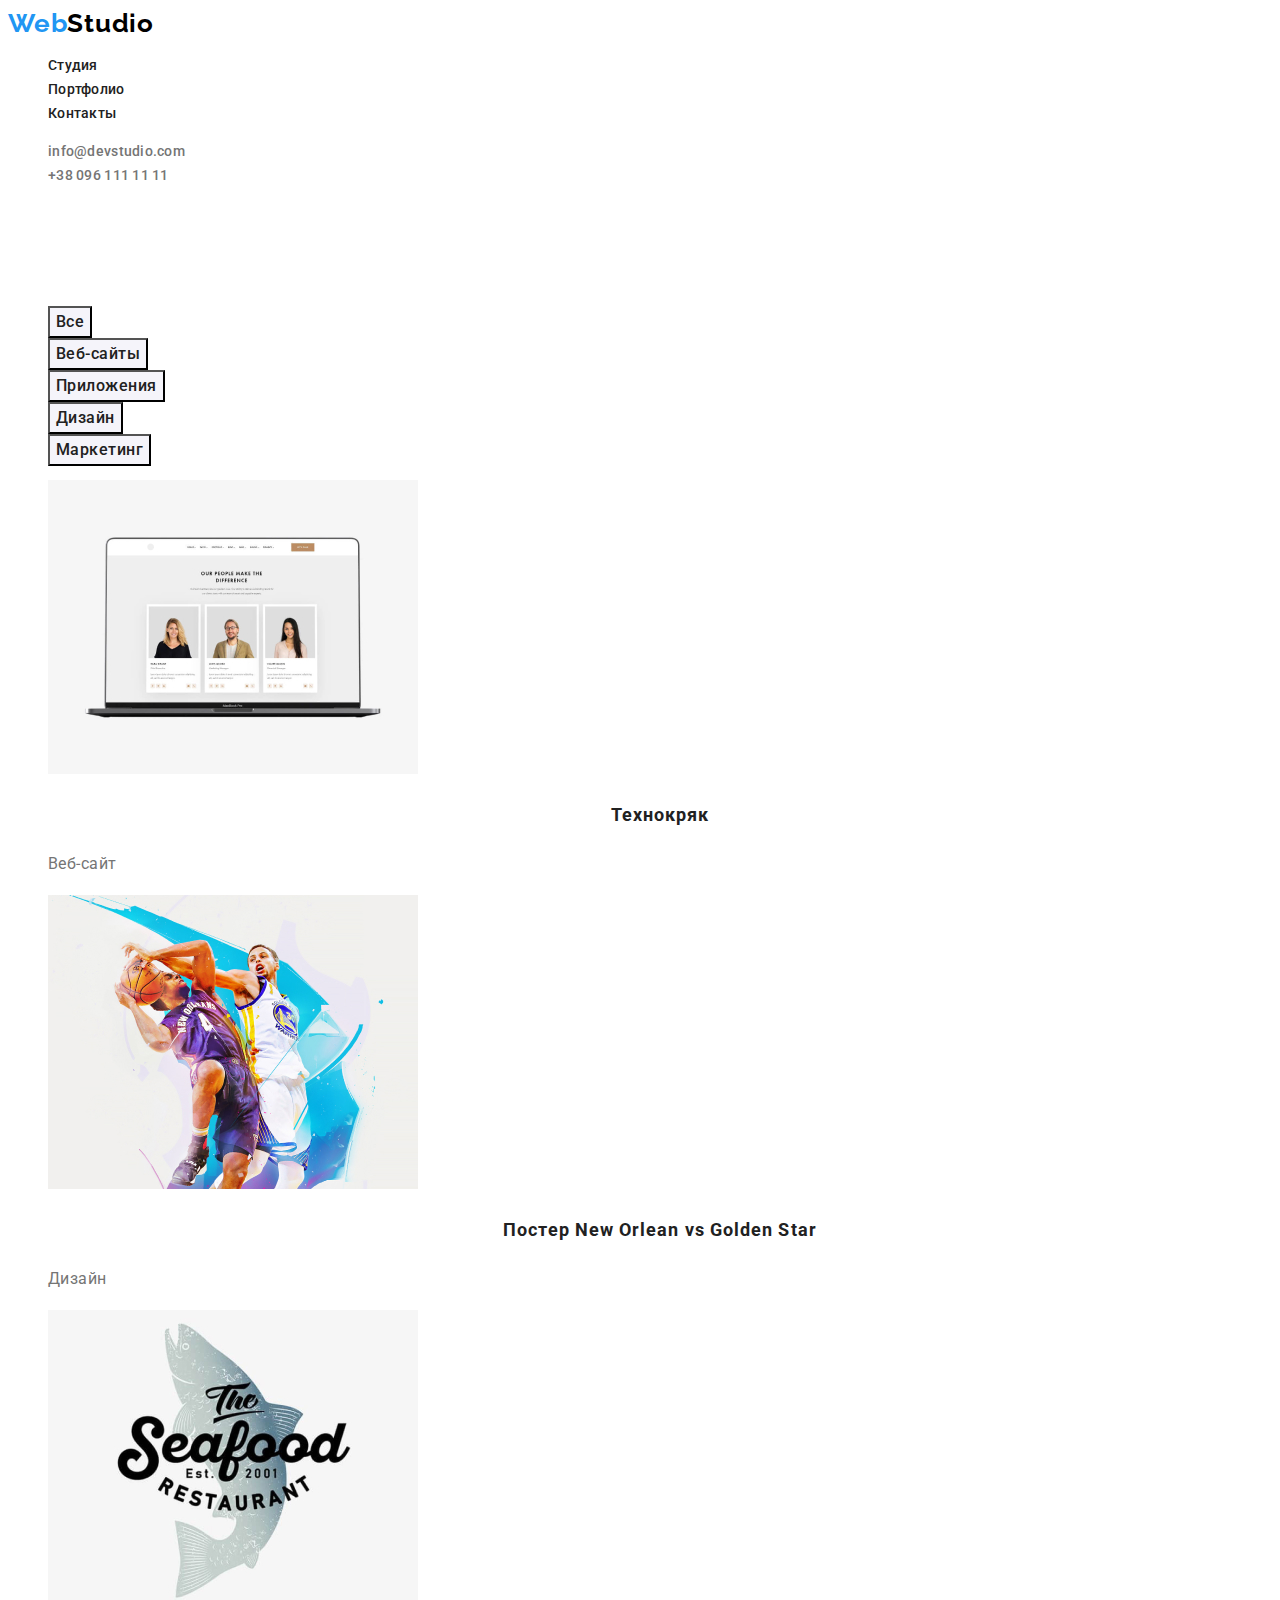
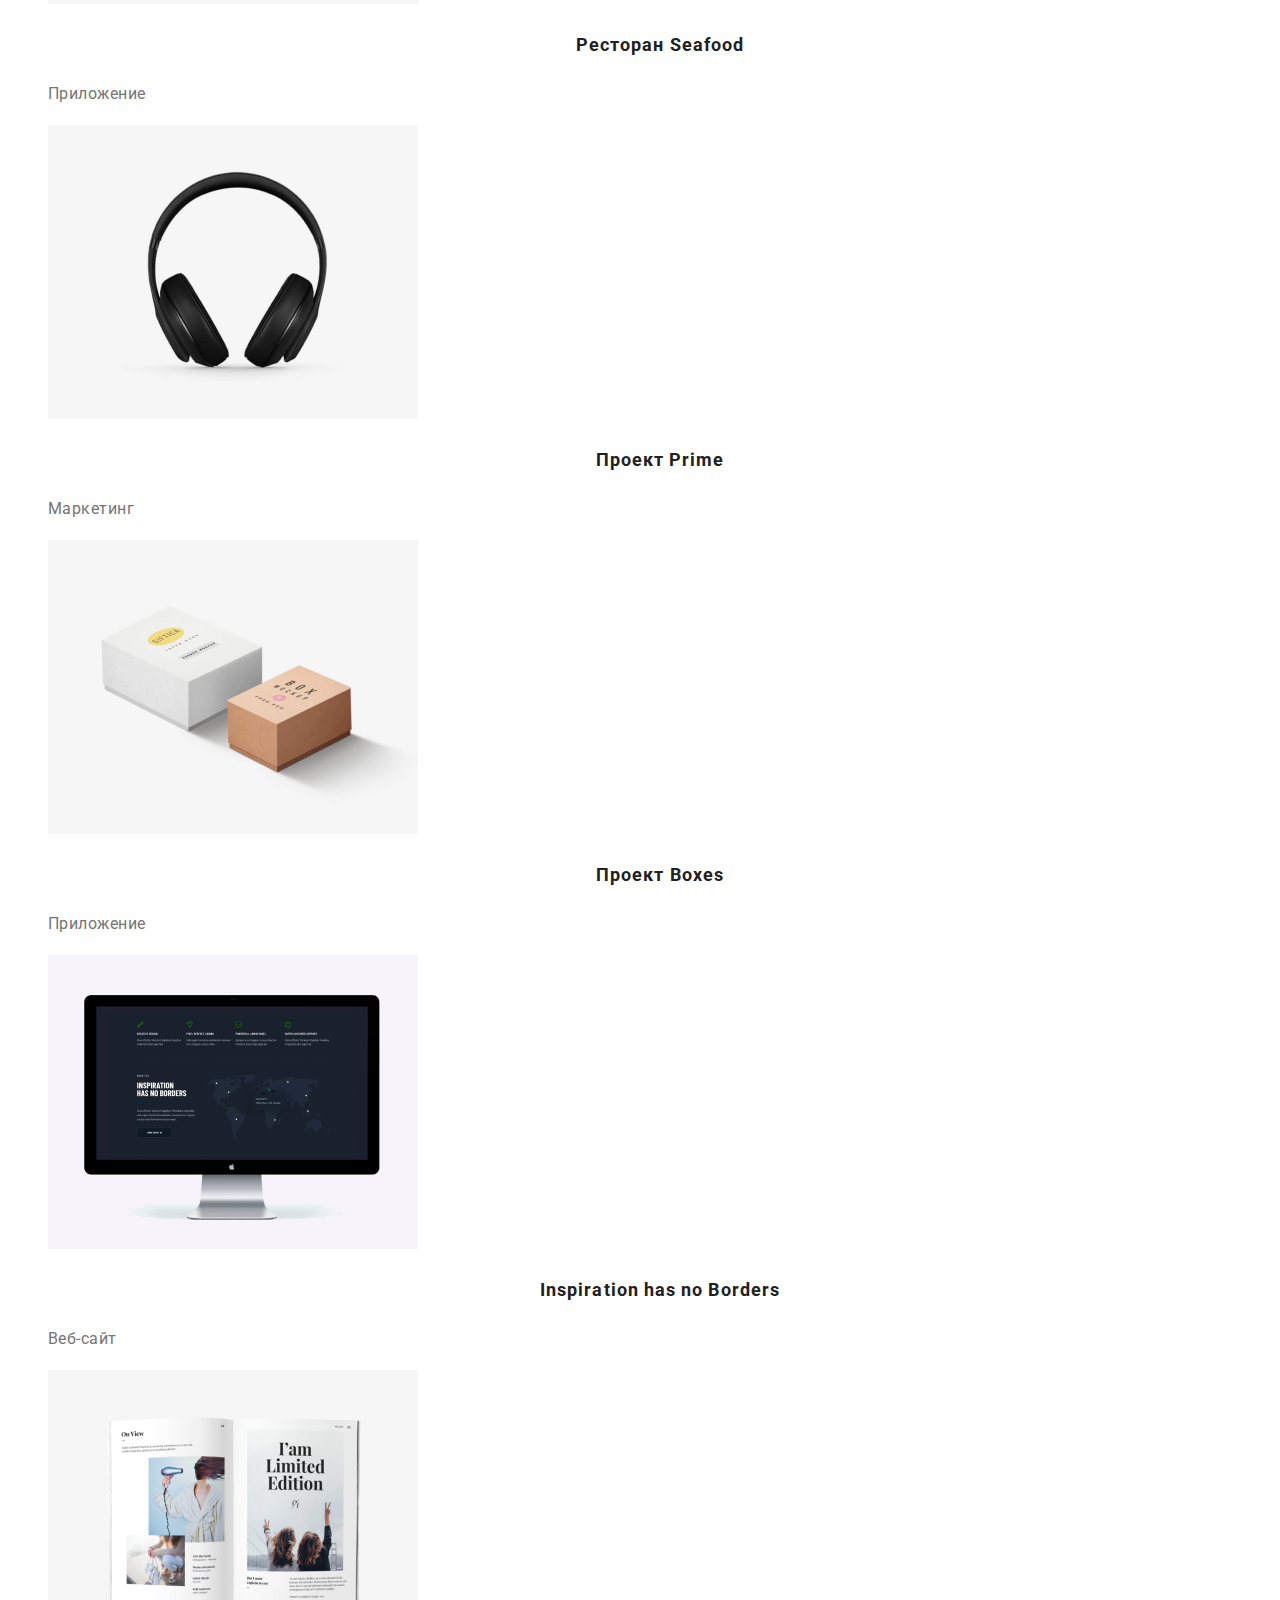
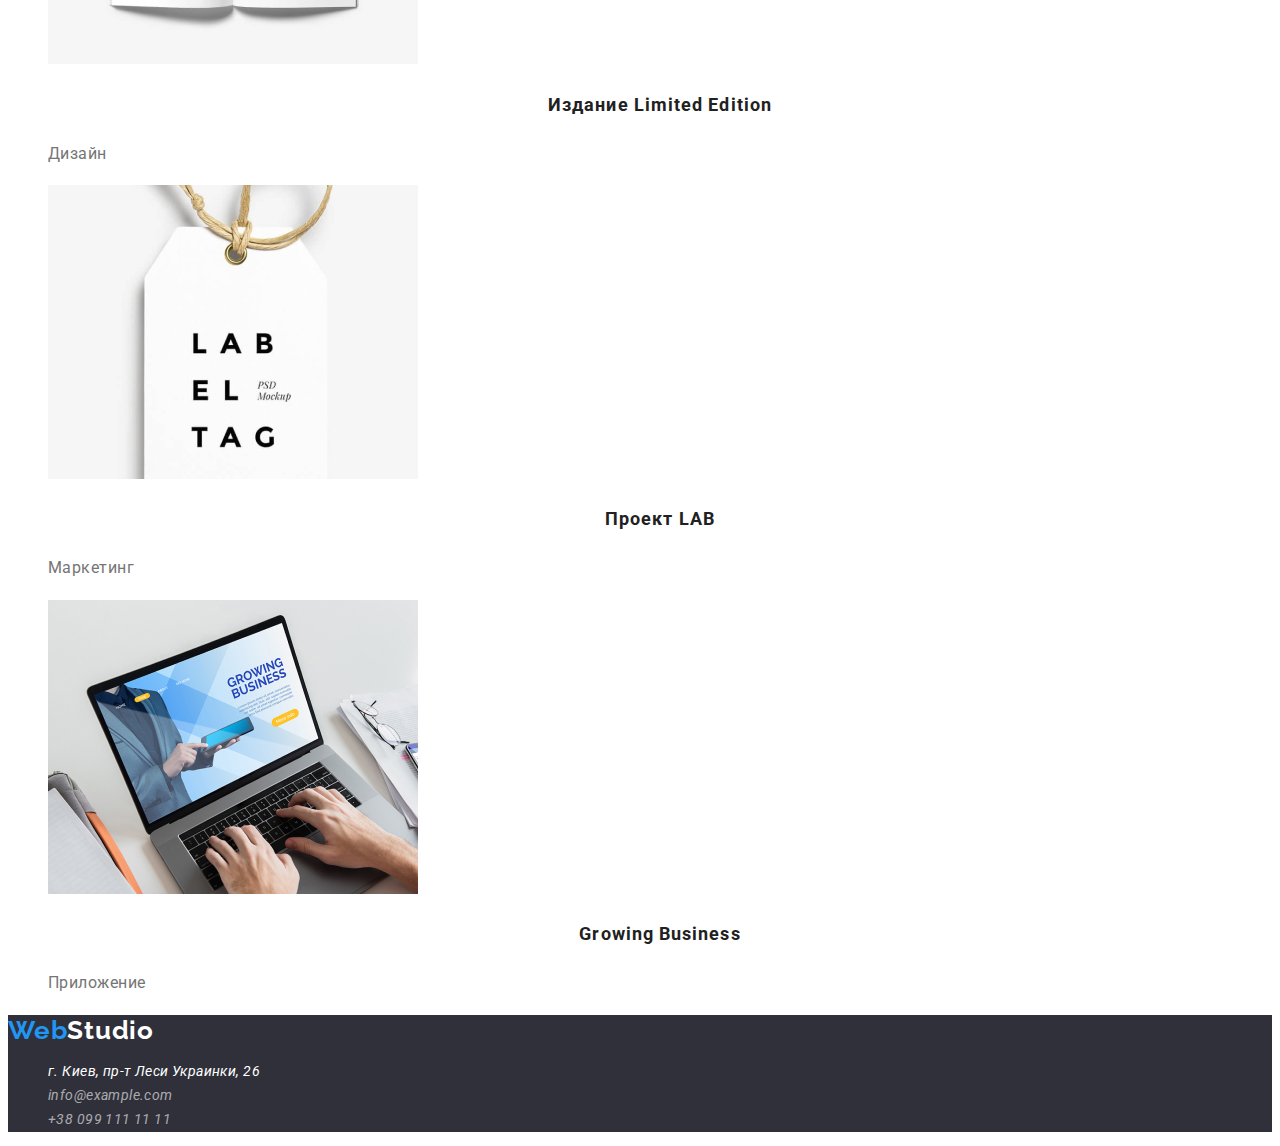
==== commit 5c8be820: "Fixed mentor comments" ====
--- a/portfolio.html
+++ b/portfolio.html
@@ -7,8 +7,6 @@
     <title>Document</title>
     <link rel="preconnect" href="https://fonts.googleapis.com">
     <link rel="preconnect" href="https://fonts.gstatic.com" crossorigin>
-    <link rel="preconnect" href="https://fonts.googleapis.com">
-    <link rel="preconnect" href="https://fonts.gstatic.com" crossorigin>
     <link href="https://fonts.googleapis.com/css2?family=Raleway:wght@700&family=Roboto:wght@400;500;700;900&display=swap"
         rel="stylesheet">
     <link rel="stylesheet" href="./css/styles.css">
@@ -16,7 +14,7 @@
 <body>
 <header>
     <nav>
-        <a href="" class="logo header"><span class="accent">Web</span>Studio</a>
+        <a href="index.html" class="logo header"><span class="accent">Web</span>Studio</a>
 
         <ul class="site-nav">
             <li><a href="index.html">Студия</a></li>
@@ -26,8 +24,8 @@
     </nav>
 
     <ul>
-        <li><a class="contacts" href="mailto:info@devstudio.com">info@devstudio.com</a></li>
-        <li><a class="contacts" href="tel:+380961111111">+38 096 111 11 11</a></li>
+        <li><a class="contacts header" href="mailto:info@devstudio.com">info@devstudio.com</a></li>
+        <li><a class="contacts header" href="tel:+380961111111">+38 096 111 11 11</a></li>
     </ul>
 </header>
     <main>
@@ -102,13 +100,13 @@
     </main>
 
 <footer>
-    <a href="" class="logo footer"><span class="accent">Web</span>Studio</a>
+    <a href="index.html" class="logo footer"><span class="accent">Web</span>Studio</a>
     <address>
         <ul>
             <li><a class="physical-adress" href="https://goo.gl/maps/ggvvfQNQPUt9Vm6N6" target="_blank"
                     rel="noopener noreferrer">г. Киев, пр-т Леси Украинки, 26</a></li>
-            <li><a class="contacts" href="mailto:info@example.com">info@example.com</a></li>
-            <li><a class="contacts" href="tel:+380991111111">+38 099 111 11 11</a></li>
+            <li><a class="contacts footer" href="mailto:info@example.com">info@example.com</a></li>
+            <li><a class="contacts footer" href="tel:+380991111111">+38 099 111 11 11</a></li>
         </ul>
     </address>
 </footer>
--- a/css/styles.css
+++ b/css/styles.css
@@ -37,7 +37,12 @@
 }
 
 button {
+    font-family: inherit;
     cursor: pointer;
+}
+
+a {
+    text-decoration: none;
 }
 
 /* Стилизация header  */
@@ -56,6 +61,7 @@
 }
 
 .site-nav a {
+    font-weight: 500;
     font-size: 14px;
     line-height: 1.14;
     letter-spacing: 0.02em;
@@ -72,46 +78,67 @@
     color: var(--color-contacts);
 }
 
+a.contacts.header {
+    font-weight: 500;
+    font-size: 14px;
+    line-height: 16px;
+    letter-spacing: 0.02em;
+
+    color: var(--primary-text-color);
+    background-color: var(--secondary-text-color);
+}
+
 .site-nav a:hover,
 .site-nav a:focus,
-a.contacts:hover,
-a.contacts:focus {
+a.contacts.header:hover,
+a.contacts.header:focus {
     color: var(--accent-color);
 }
 
 /* Стилизация footer  */
-.footer {
+footer {
     background-color: var(--secondary-background-color);
 }
 
 .logo.footer {
     color: var(--secondary-text-color);
-    background-color: var(--secondary-background-color);
 }
 
 .physical-adress {
-    color: var(--secondary-text-color);
-    background-color: var(--secondary-background-color);
-}
-
-.contacts-footer {
+    font-style: none;
+
+    color: var(--secondary-text-color);
+}
+
+a.contacts.footer {
+    font-weight: 400;
+    font-size: 14px;
+    line-height: 1.71;
+    letter-spacing: 0.03em;
+
     color: rgba(255, 255, 255, 0.6);
     background-color: var(--secondary-background-color);
 }
 
+a.contacts.footer:hover,
+a.contacts.footer:focus {
+    color: var(--accent-color);
+}
+
 /* Стилизация main главной страницы */
 
 /* Стилизация секции hero */
 .hero {
+    text-align: center;
+    letter-spacing: 0.06em;
+
     background-color: var(--secondary-background-color);
 }
 
 h1 {
     font-weight: 900;
     font-size: 44px;
-    line-height: 1.36px;
-    text-align: center;
-    letter-spacing: 0.06em;
+    line-height: 1.36;
     text-transform: uppercase;
     
     color: var(--secondary-text-color);
@@ -123,8 +150,6 @@
     line-height: 1.88;
     display: flex;
     align-items: center;
-    text-align: center;
-    letter-spacing: 0.06em;
     
     color: var(--secondary-text-color);
     background-color: var(--accent-color);
@@ -159,6 +184,12 @@
 }
 
 .team h3 { 
+        font-weight: 500;
+        font-size: 16px;
+        line-height: 1.19;
+        text-align: center;
+        letter-spacing: 0.03em;
+
     color: var(--title-text-color);
 }
 
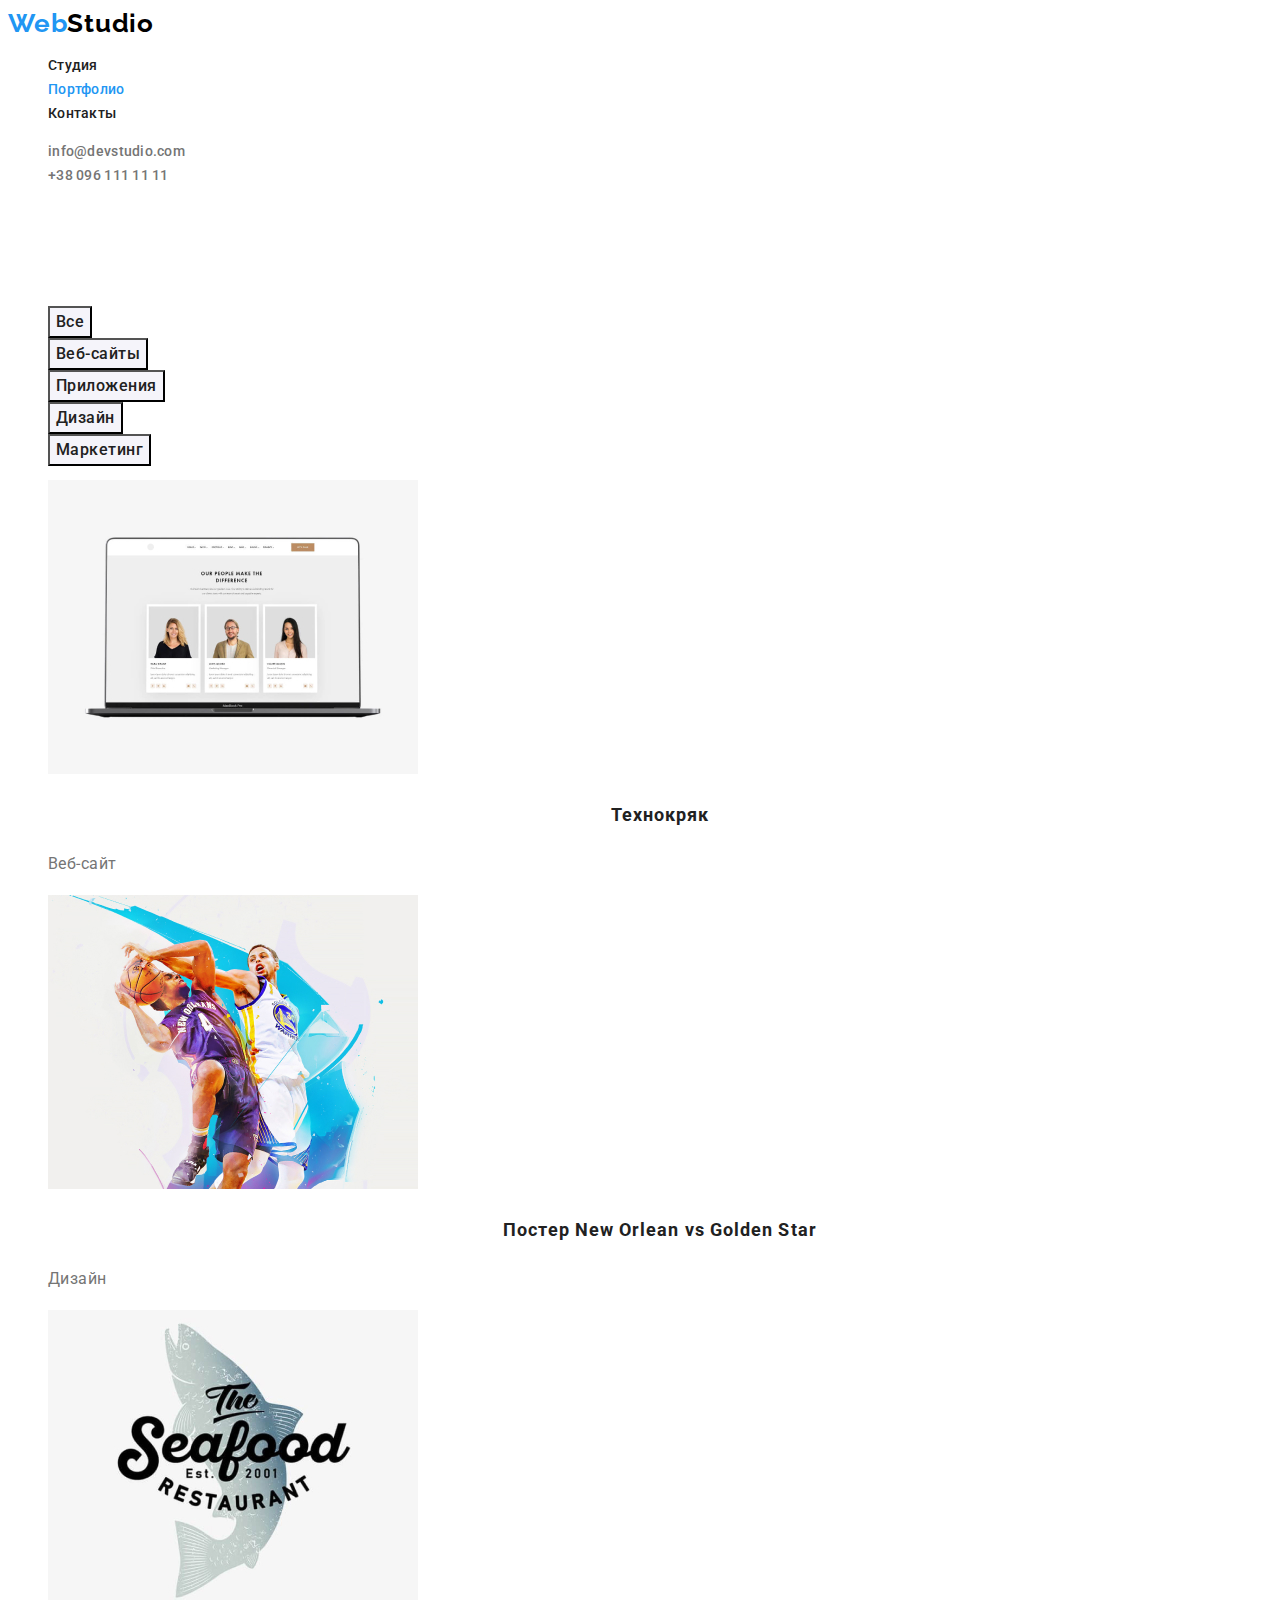
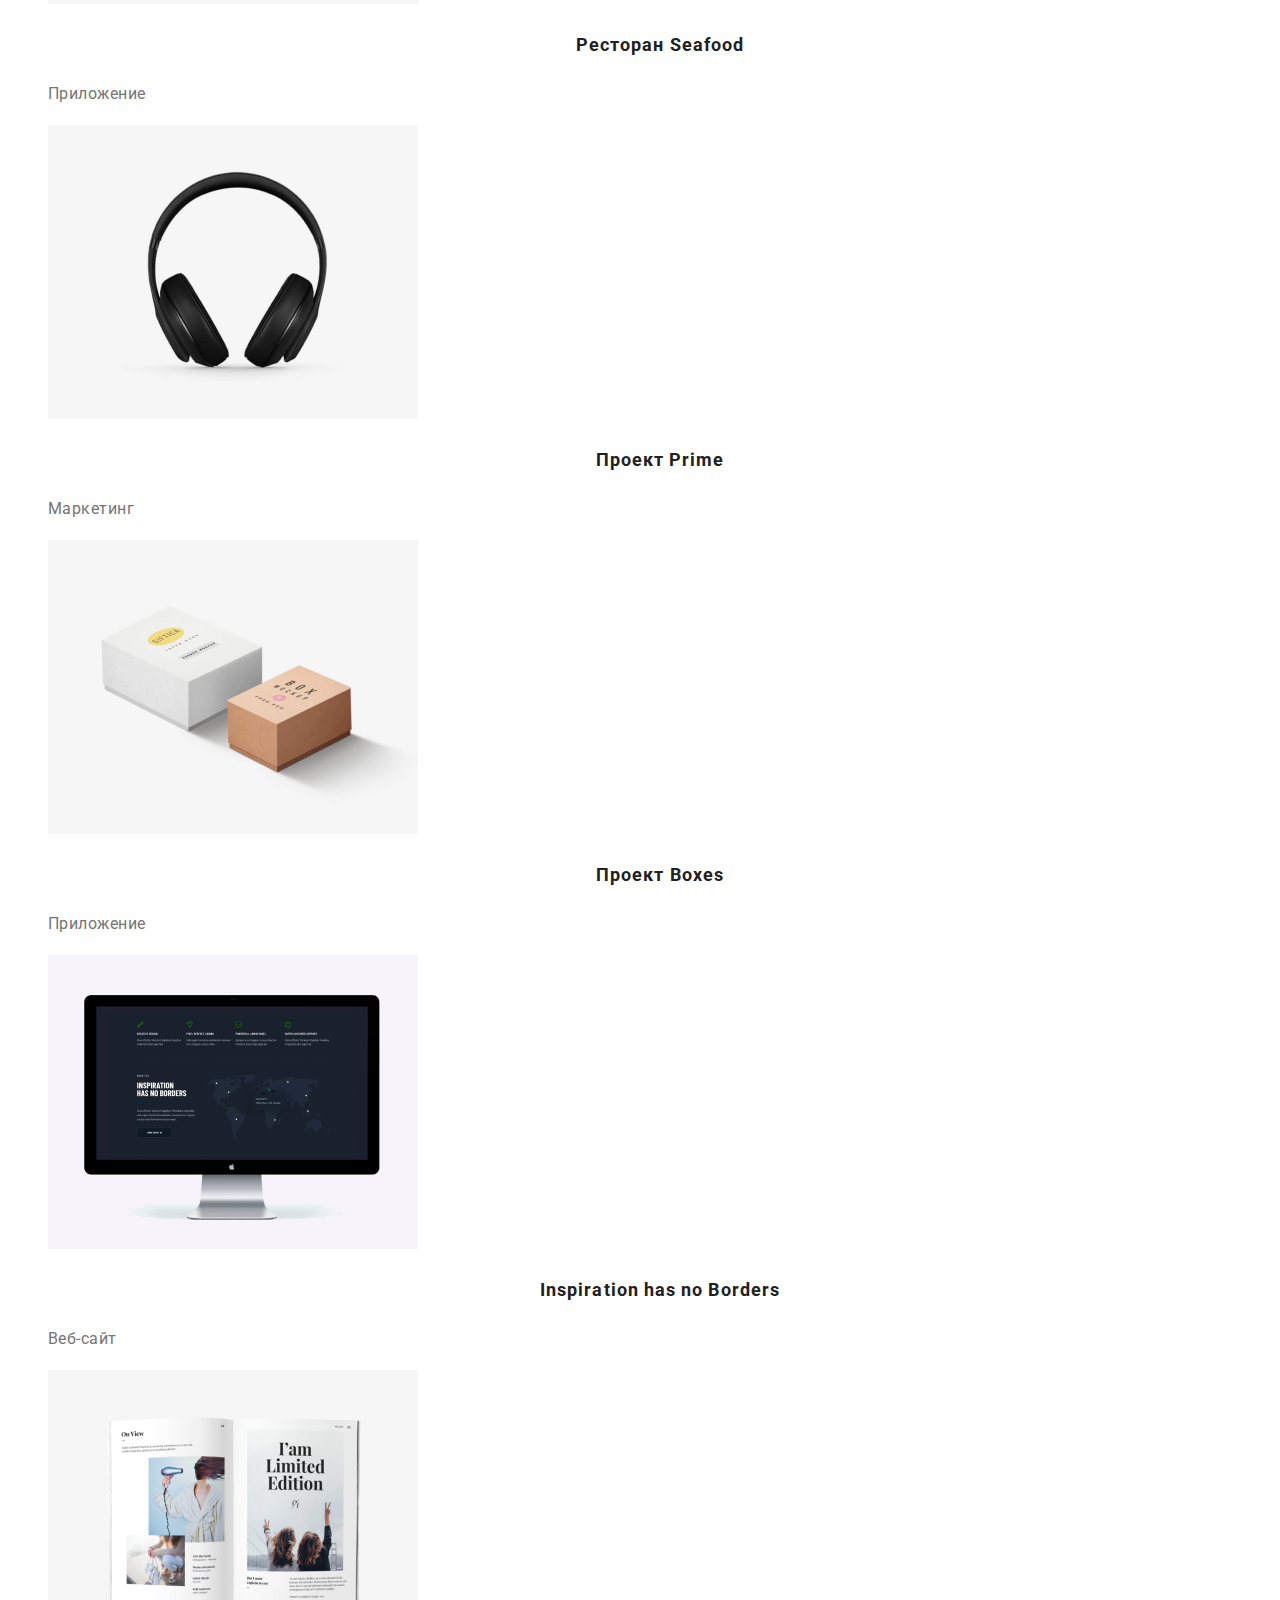
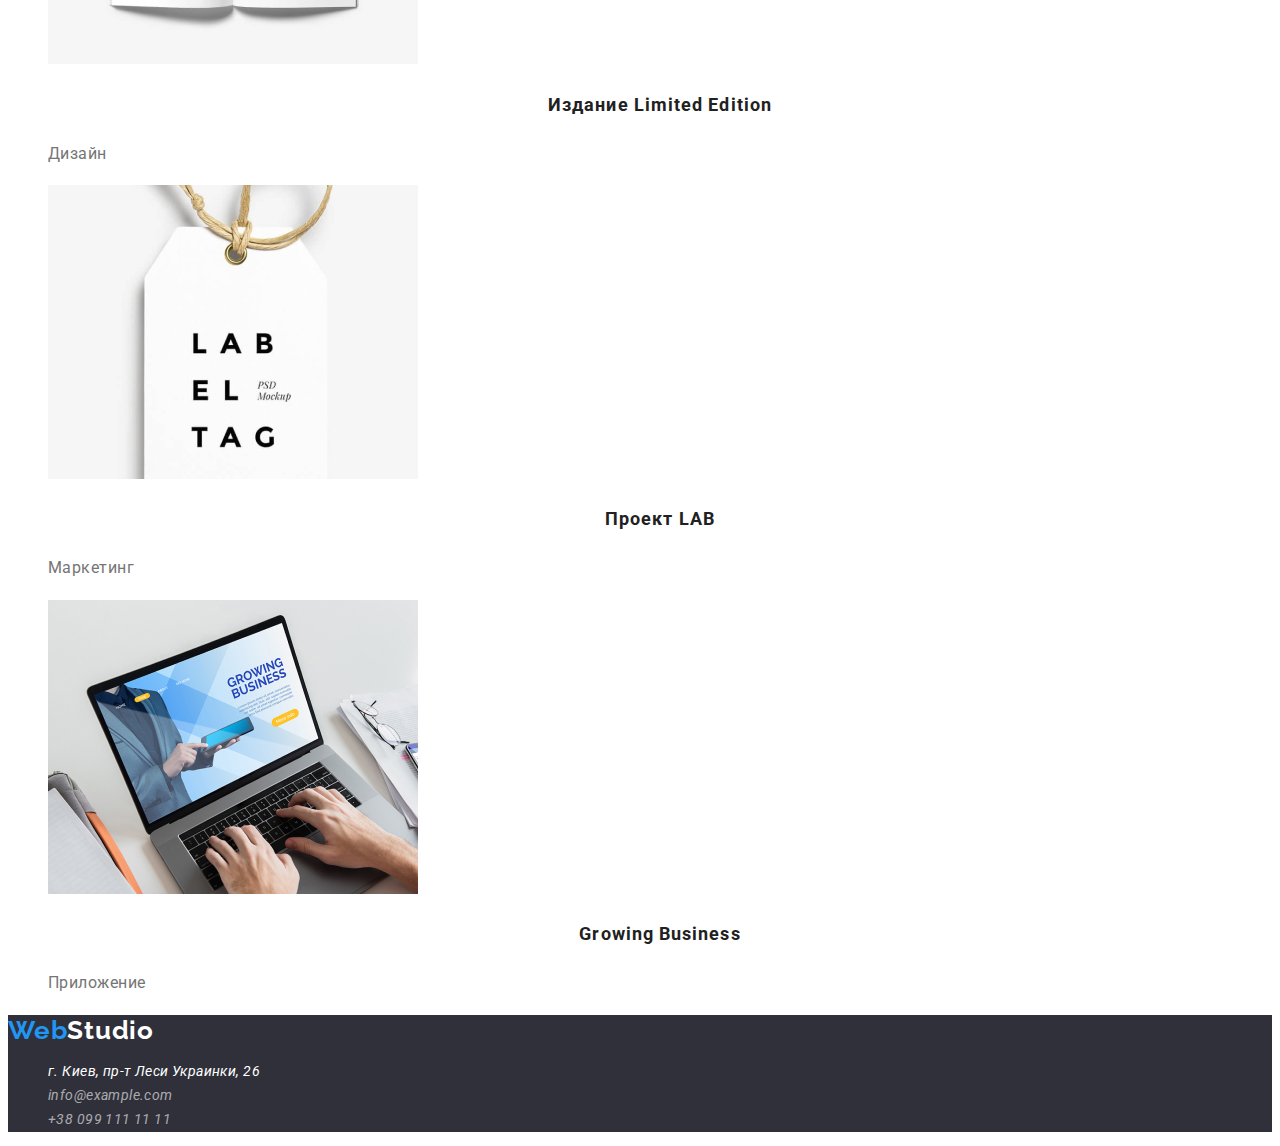
==== commit 0a0f5ef8: "Added current link" ====
--- a/portfolio.html
+++ b/portfolio.html
@@ -18,7 +18,7 @@
 
         <ul class="site-nav">
             <li><a href="index.html">Студия</a></li>
-            <li><a href="portfolio.html">Портфолио</a></li>
+            <li><a class="current"  href="portfolio.html">Портфолио</a></li>
             <li><a href="">Контакты</a></li>
         </ul>
     </nav>
--- a/css/styles.css
+++ b/css/styles.css
@@ -91,7 +91,8 @@
 .site-nav a:hover,
 .site-nav a:focus,
 a.contacts.header:hover,
-a.contacts.header:focus {
+a.contacts.header:focus,
+a.current {
     color: var(--accent-color);
 }
 
@@ -117,7 +118,6 @@
     letter-spacing: 0.03em;
 
     color: rgba(255, 255, 255, 0.6);
-    background-color: var(--secondary-background-color);
 }
 
 a.contacts.footer:hover,
